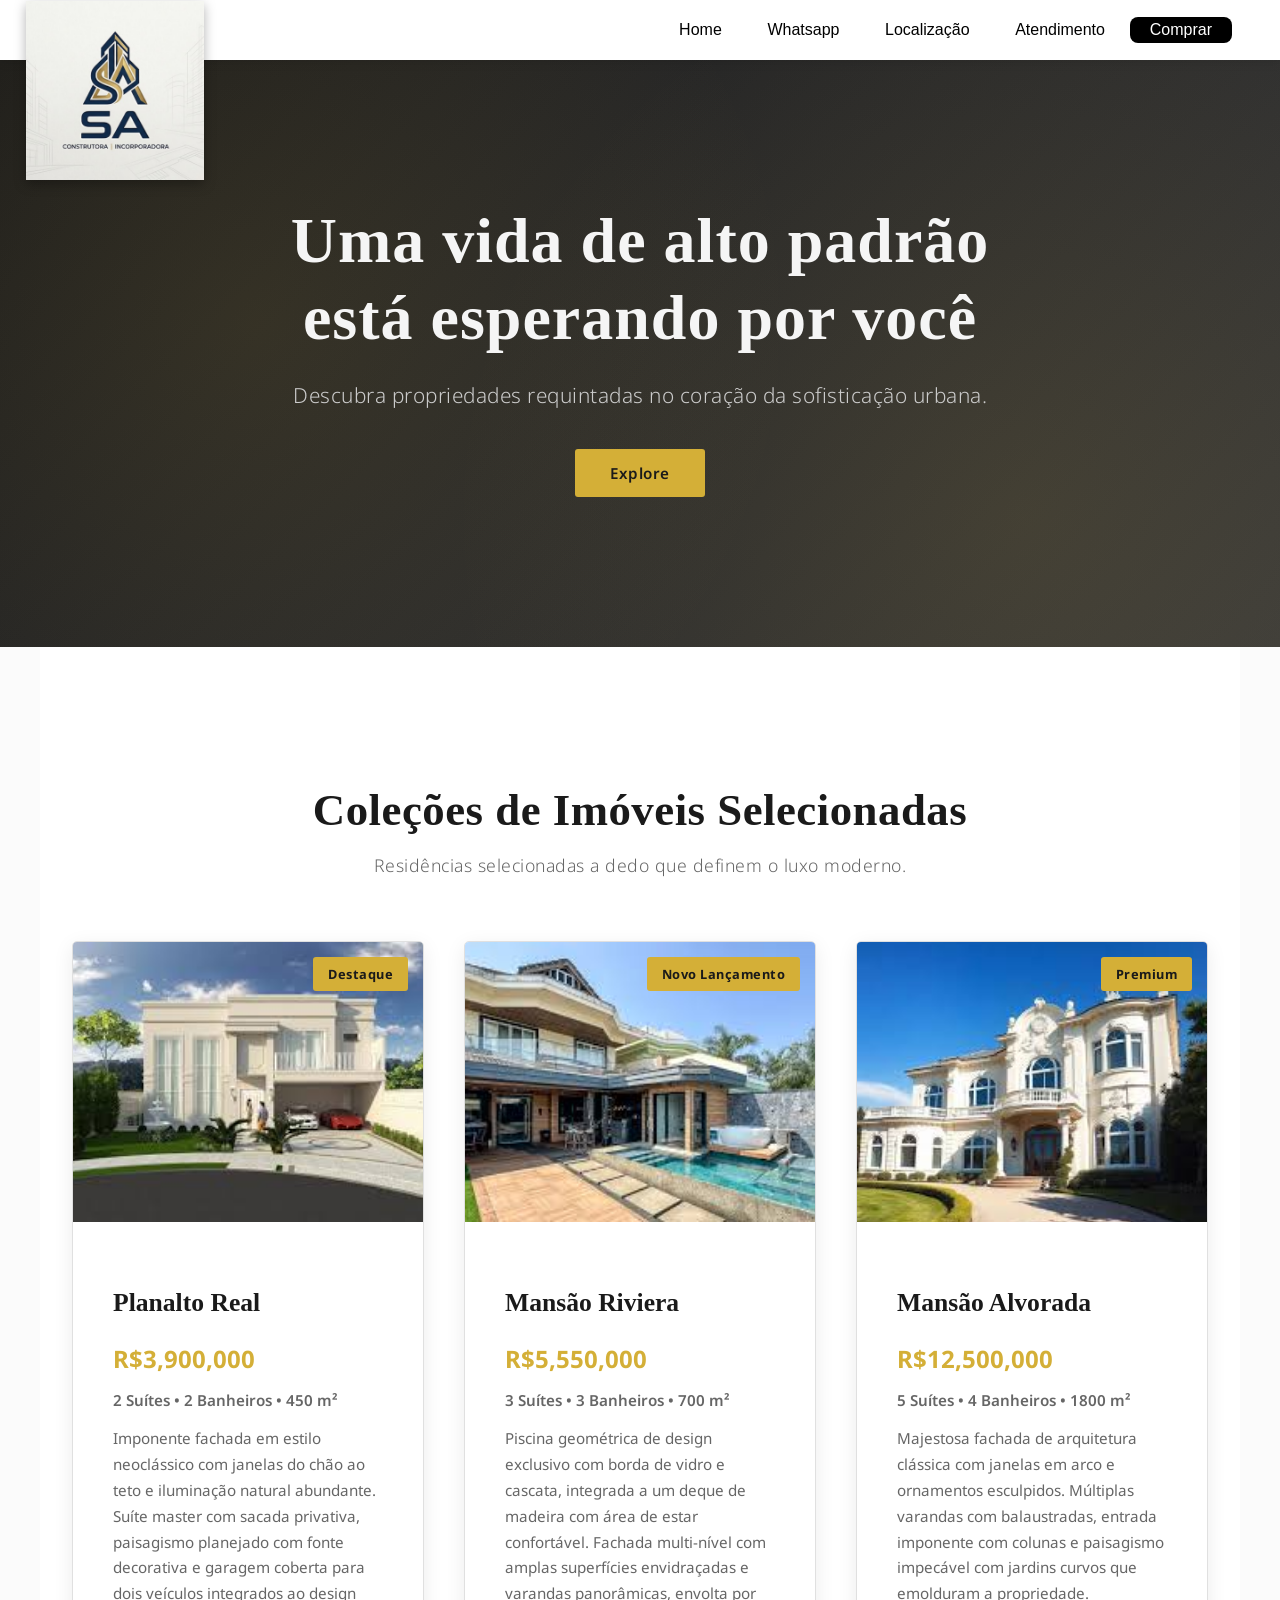
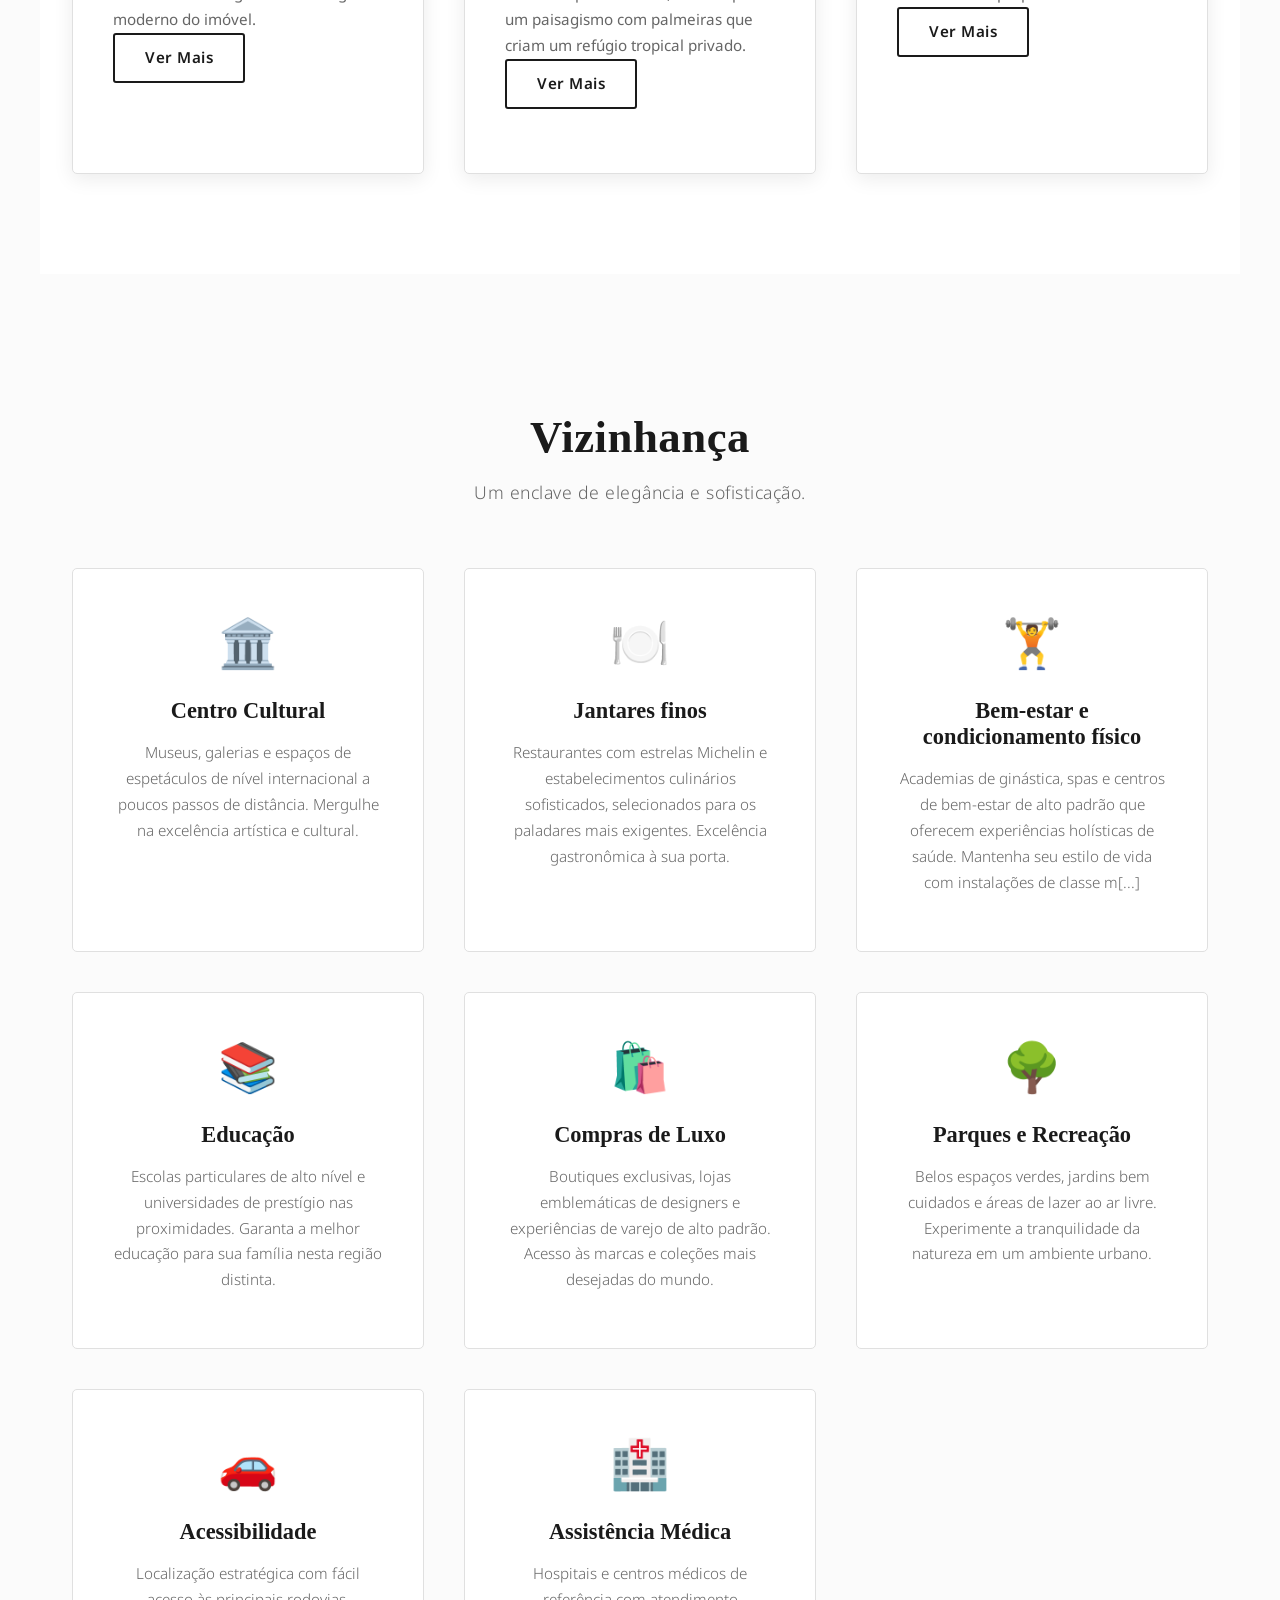
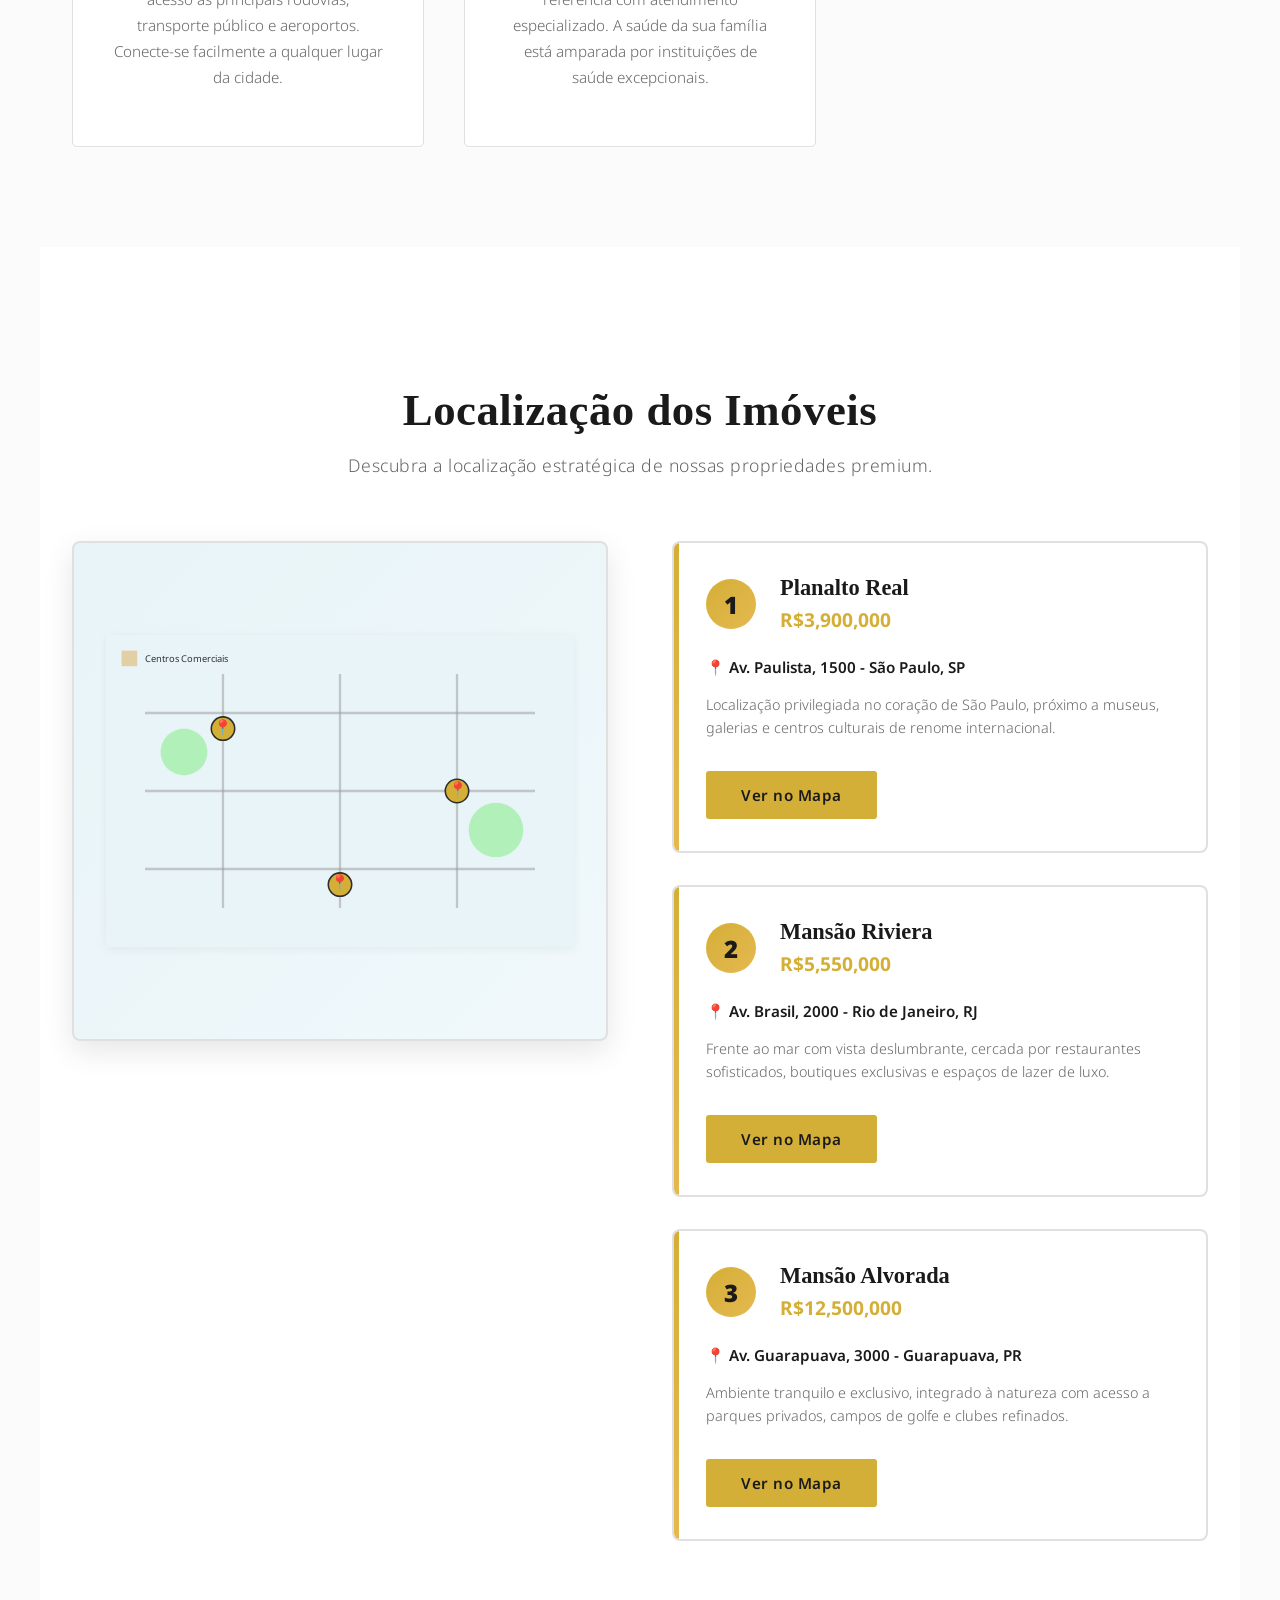
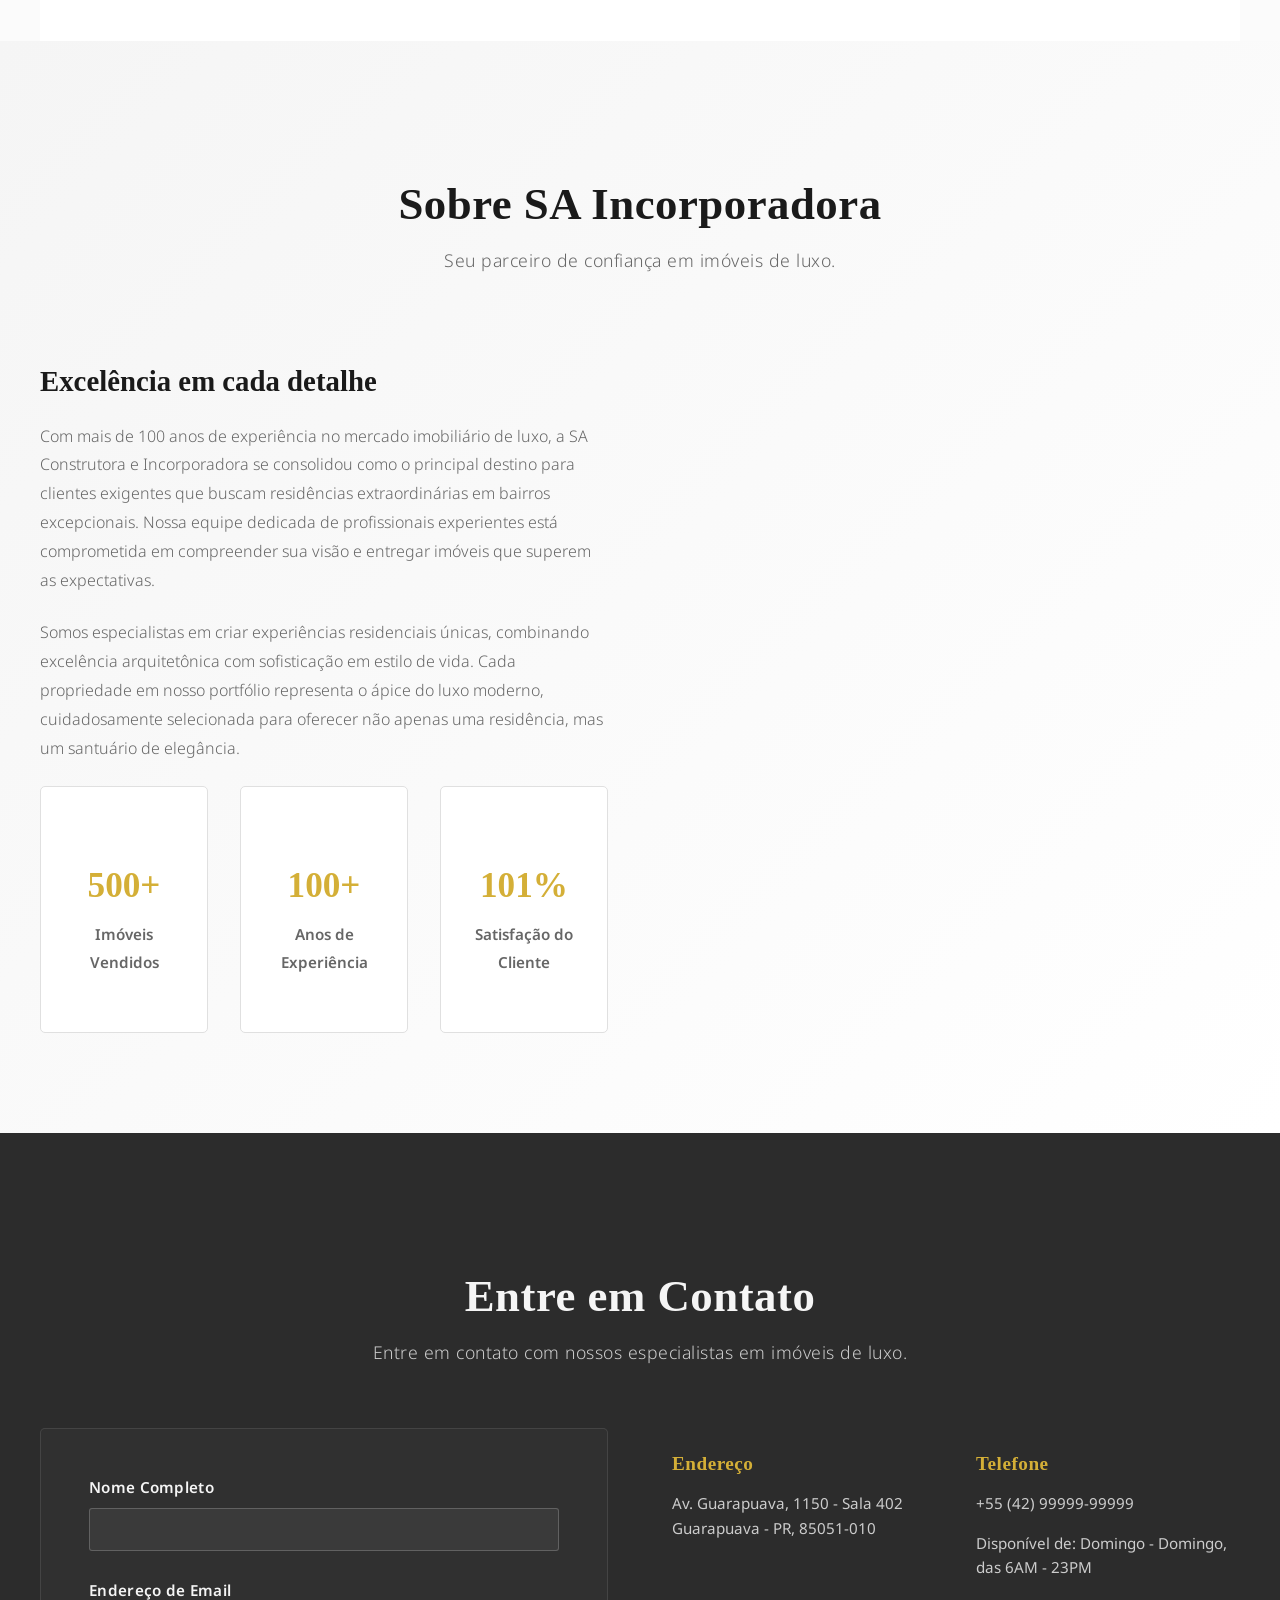
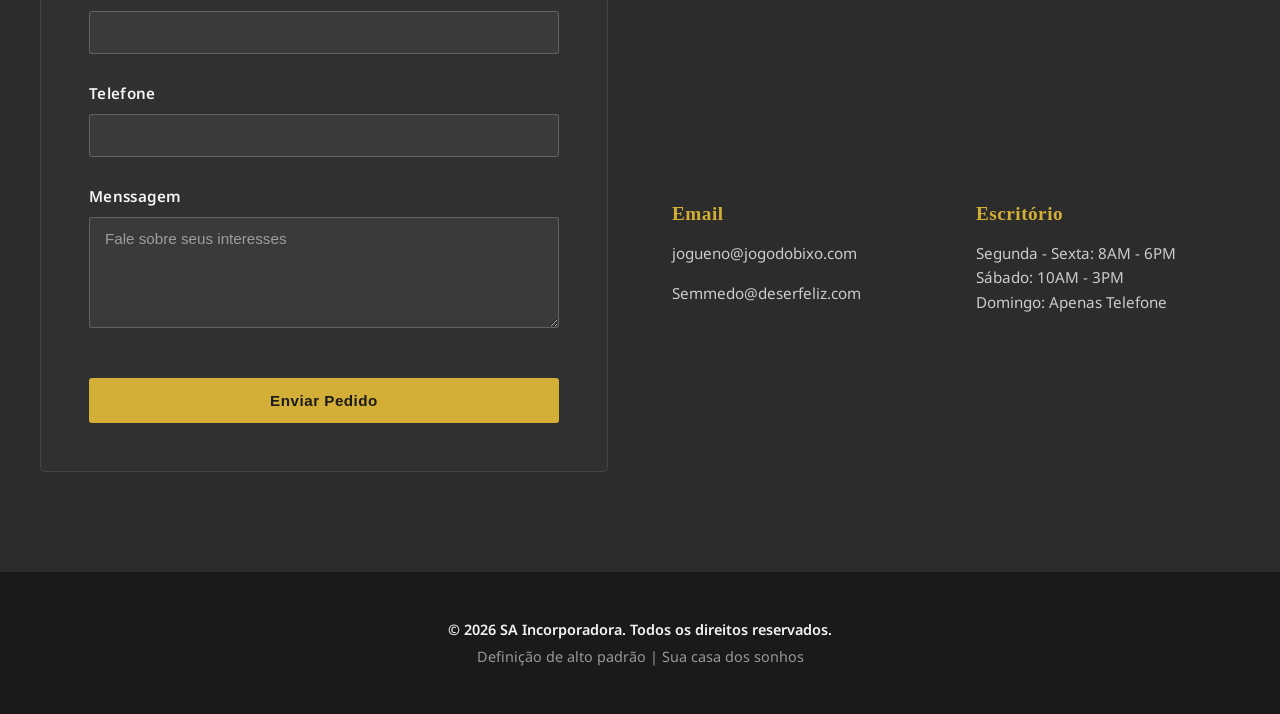
==== index.html @ b7f46f05 "a" ====
<!DOCTYPE html>
<html lang="pt-br">
<head>
    <meta charset="UTF-8">
    <meta http-equiv="X-UA-Compatible" content="IE=edge">
    <meta name="viewport" content="width=device-width, initial-scale=1.0">
    <link rel="stylesheet" href="style.css">

    <title>Projeto Dennis</title>
</head>
<link rel="shortcut icon" href="logo.png">
<body>

    <nav class="nav"> 

        <div class="btn-nav"> 
            <a href="index.html"><button>Home</button></a>
            <a href="https://www.youtube.com/watch?v=dQw4w9WgXcQ"><button>Whatsapp</button></a>
            <a href="#localizacao"><button>Localização</button></a>
            <a href="#contact"><button>Atendimento</button></a>
            <a href="#contact"> <button id="btn-add">Comprar</button></a>
        </div>

        <div id="logo">
            <a href="index.html"> <img src="logo.png" height="300%"></a>
        </div>
    </nav> 
    <section class="part1">
        <div class="content-part1">
            <h1 class="title-part1">Uma vida de alto padrão está esperando por você</h1>
            <p class="subtitle-part1">Descubra propriedades requintadas no coração da sofisticação urbana.</p>
            <a href="#destaque-page" class="btn btn-primary">Explore </a>
        </div>
    </section>
      <!-- Featured Properties Section -->
    <section id="destaque1" class="destaque1">
        <div class="section-header">
            <h2>Coleções de Imóveis Selecionadas</h2>
            <p>Residências selecionadas a dedo que definem o luxo moderno.</p>
        </div>

        <div class="imoveis">
            <!-- casa 1 -->
            <div class="card-img">
                <div class="imovel-image">
                    <img src="sobrado.jpg" alt="Planalto Real" style="width: 100%; height: 100%; object-fit: cover;">
                    <span class="imovel-badge">Destaque</span>
                </div>
                <div class="imovel-details">
                    <h3>Planalto Real</h3>
                    <p class="imovel-price">R$3,900,000</p>
                    <p class="imovel-description">2 Suítes • 2 Banheiros • 450 m²</p>
                    <p class="imovel-info">Imponente fachada em estilo neoclássico com janelas do chão ao teto e iluminação natural abundante. Suíte master com sacada privativa, paisagismo planejado com fonte decorativa e garagem coberta para dois veículos integrados ao design moderno do imóvel.
                    <a href="#" class="btn btn-outline">Ver Mais</a>
                </div>
            </div>

            <!-- casa 2 -->
            <div class="card-img">
                <div class="imovel-img">
                    <img src="casa.jpg" alt="The Granite Residence" style="width: 100%; height: 100%; object-fit: cover;">
                    <span class="imovel-badge">Novo Lançamento</span>
                </div>
                <div class="imovel-details">
                    <h3>Mansão Riviera</h3>
                    <p class="imovel-price">R$5,550,000</p>
                    <p class="imovel-description">3 Suítes • 3 Banheiros • 700 m²</p>
                    <p class="imovel-info">Piscina geométrica de design exclusivo com borda de vidro e cascata, integrada a um deque de madeira com área de estar confortável. Fachada multi-nível com amplas superfícies envidraçadas e varandas panorâmicas, envolta por um paisagismo com palmeiras que criam um refúgio tropical privado.
                    <a href="#" class="btn btn-outline">Ver Mais</a>
                </div>
            </div>

            <!-- casa 3 -->
            <div class="card-img">
                <div class="imovel-img">
                    <img src="classica.jpg" alt="Park Avenue Manor" style="width: 100%; height: 100%; object-fit: cover;">
                    <span class="imovel-badge">Premium</span>
                </div>
                <div class="imovel-details">
                    <h3>Mansão Alvorada</h3>
                    <p class="imovel-price">R$12,500,000</p>
                    <p class="imovel-description">5 Suítes • 4 Banheiros • 1800 m²</p>
                    <p class="imovel-info">Majestosa fachada de arquitetura clássica com janelas em arco e ornamentos esculpidos. Múltiplas varandas com balaustradas, entrada imponente com colunas e paisagismo impecável com jardins curvos que emolduram a propriedade.
                    <a href="#" class="btn btn-outline">Ver Mais</a>
                </div>
            </div>
        </div>
    </section>

    <!-- bairro -->
    <section id="neighborhood" class="neighborhood">
        <div class="section-header">
            <h2>Vizinhança</h2>
            <p>Um enclave de elegância e sofisticação.</p>
        </div>

        <div class="destaque-grid">
            <!-- destaque 1 -->
            <div class="destaque-card">
                <div class="destaque-icon">🏛️</div>
                <h3>Centro Cultural</h3>
                <p>Museus, galerias e espaços de espetáculos de nível internacional a poucos passos de distância. Mergulhe na excelência artística e cultural.</p>
            </div>

            <!-- destaque 2 -->
            <div class="destaque-card">
                <div class="destaque-icon">🍽️</div>
                <h3>Jantares finos</h3>
                <p>Restaurantes com estrelas Michelin e estabelecimentos culinários sofisticados, selecionados para os paladares mais exigentes. Excelência gastronômica à sua porta.</p>
            </div>

            <!-- destaque 3 -->
            <div class="destaque-card">
                <div class="destaque-icon">🏋️</div>
                <h3>Bem-estar e condicionamento físico</h3>
                <p>Academias de ginástica, spas e centros de bem-estar de alto padrão que oferecem experiências holísticas de saúde. Mantenha seu estilo de vida com instalações de classe m[...]
            </div>

            <!-- destaque 4 -->
            <div class="destaque-card">
                <div class="destaque-icon">📚</div>
                <h3>Educação</h3>
                <p>Escolas particulares de alto nível e universidades de prestígio nas proximidades. Garanta a melhor educação para sua família nesta região distinta.</p>
            </div>

            <!-- destaque 5 -->
            <div class="destaque-card">
                <div class="destaque-icon">🛍️</div>
                <h3>Compras de Luxo</h3>
                <p>Boutiques exclusivas, lojas emblemáticas de designers e experiências de varejo de alto padrão. Acesso às marcas e coleções mais desejadas do mundo.</p>
            </div>

            <!-- destaque 6 -->
            <div class="destaque-card">
                <div class="destaque-icon">🌳</div>
                <h3>Parques e Recreação</h3>
                <p>Belos espaços verdes, jardins bem cuidados e áreas de lazer ao ar livre. Experimente a tranquilidade da natureza em um ambiente urbano.</p>
            </div>

            <!-- destaque 7 -->
            <div class="destaque-card">
                <div class="destaque-icon">🚗</div>
                <h3>Acessibilidade</h3>
                <p>Localização estratégica com fácil acesso às principais rodovias, transporte público e aeroportos. Conecte-se facilmente a qualquer lugar da cidade.</p>
            </div>

            <!-- destaque 8 -->
            <div class="destaque-card">
                <div class="destaque-icon">🏥</div>
                <h3>Assistência Médica</h3>
                <p>Hospitais e centros médicos de referência com atendimento especializado. A saúde da sua família está amparada por instituições de saúde excepcionais.</p>
            </div>
        </div>
    </section>

 <section id="localizacao" class="localizacao">
        <div class="section-header">
            <h2>Localização dos Imóveis</h2>
            <p>Descubra a localização estratégica de nossas propriedades premium.</p>
        </div>

        <div class="localizacao-container">
            <div class="localizacao-mapa-info">
                <div class="mapa-representativo">
                    <svg viewBox="0 0 600 400" xmlns="http://www.w3.org/2000/svg" class="mapa-svg">
                        <!-- Fundo do mapa -->
                        <rect width="600" height="400" fill="#e8f4f8"/>
                        
                        <!-- Estradas principais -->
                        <line x1="50" y1="100" x2="550" y2="100" stroke="#999" stroke-width="3" opacity="0.5"/>
                        <line x1="50" y1="200" x2="550" y2="200" stroke="#999" stroke-width="3" opacity="0.5"/>
                        <line x1="50" y1="300" x2="550" y2="300" stroke="#999" stroke-width="3" opacity="0.5"/>
                        
                        <line x1="150" y1="50" x2="150" y2="350" stroke="#999" stroke-width="3" opacity="0.5"/>
                        <line x1="300" y1="50" x2="300" y2="350" stroke="#999" stroke-width="3" opacity="0.5"/>
                        <line x1="450" y1="50" x2="450" y2="350" stroke="#999" stroke-width="3" opacity="0.5"/>

                        <!-- Parques (áreas verdes) -->
                        <circle cx="100" cy="150" r="30" fill="#90EE90" opacity="0.6"/>
                        <circle cx="500" cy="250" r="35" fill="#90EE90" opacity="0.6"/>

                        <!-- Marcadores dos imóveis -->
                        <!-- Planalto Real -->
                        <circle cx="150" cy="120" r="15" fill="#d4af37" stroke="#2c2c2c" stroke-width="2"/>
                        <text x="150" y="125" text-anchor="middle" font-size="20" font-weight="bold">📍</text>
                        
                        <!-- Mansão Riviera -->
                        <circle cx="450" cy="200" r="15" fill="#d4af37" stroke="#2c2c2c" stroke-width="2"/>
                        <text x="450" y="205" text-anchor="middle" font-size="20" font-weight="bold">📍</text>
                        
                        <!-- Mansão Alvorada -->
                        <circle cx="300" cy="320" r="15" fill="#d4af37" stroke="#2c2c2c" stroke-width="2"/>
                        <text x="300" y="325" text-anchor="middle" font-size="20" font-weight="bold">📍</text>

                        <!-- Legenda de áreas comerciais -->
                        <rect x="20" y="20" width="20" height="20" fill="#e0c080" opacity="0.7"/>
                        <text x="50" y="35" font-size="12" fill="#333">Centros Comerciais</text>
                    </svg>
                </div>

                <div class="localizacao-lista">
                    <div class="imovel-localizacao">
                        <div class="imovel-loc-header">
                            <div class="imovel-loc-numero">1</div>
                            <div class="imovel-loc-dados">
                                <h4>Planalto Real</h4>
                                <p class="preco-loc">R$3,900,000</p>
                            </div>
                        </div>
                        <p class="endereco-loc">📍 Av. Paulista, 1500 - São Paulo, SP</p>
                        <p class="desc-loc">Localização privilegiada no coração de São Paulo, próximo a museus, galerias e centros culturais de renome internacional.</p>
                        <a href="#" class="btn btn-small">Ver no Mapa</a>
                    </div>

                    <div class="imovel-localizacao">
                        <div class="imovel-loc-header">
                            <div class="imovel-loc-numero">2</div>
                            <div class="imovel-loc-dados">
                                <h4>Mansão Riviera</h4>
                                <p class="preco-loc">R$5,550,000</p>
                            </div>
                        </div>
                        <p class="endereco-loc">📍 Av. Brasil, 2000 - Rio de Janeiro, RJ</p>
                        <p class="desc-loc">Frente ao mar com vista deslumbrante, cercada por restaurantes sofisticados, boutiques exclusivas e espaços de lazer de luxo.</p>
                        <a href="#" class="btn btn-small">Ver no Mapa</a>
                    </div>

                    <div class="imovel-localizacao">
                        <div class="imovel-loc-header">
                            <div class="imovel-loc-numero">3</div>
                            <div class="imovel-loc-dados">
                                <h4>Mansão Alvorada</h4>
                                <p class="preco-loc">R$12,500,000</p>
                            </div>
                        </div>
                        <p class="endereco-loc">📍 Av. Guarapuava, 3000 - Guarapuava, PR</p>
                        <p class="desc-loc">Ambiente tranquilo e exclusivo, integrado à natureza com acesso a parques privados, campos de golfe e clubes refinados.</p>
                        <a href="#" class="btn btn-small">Ver no Mapa</a>
                    </div>
                </div>
            </div>
        </div>
    </section>


    <!-- informacoes -->
    <section class="company-info">
        <div class="section-header">
            <h2>Sobre SA Incorporadora</h2>
            <p>Seu parceiro de confiança em imóveis de luxo.</p>
        </div>

        <div class="company-content">
            <div class="company-description">
                <h3>Excelência em cada detalhe</h3>
                <p>Com mais de 100 anos de experiência no mercado imobiliário de luxo, a SA Construtora e Incorporadora se consolidou como o principal destino para clientes exigentes que buscam residências extraordinárias em bairros excepcionais.
                     Nossa equipe dedicada de profissionais experientes está comprometida em compreender sua visão e entregar imóveis que superem as expectativas.
                <p>Somos especialistas em criar experiências residenciais únicas, combinando excelência arquitetônica com sofisticação em estilo de vida. 
                    Cada propriedade em nosso portfólio representa o ápice do luxo moderno, cuidadosamente selecionada para oferecer não apenas uma residência, mas um santuário de elegância.

            <div class="company-stats">
                <div class="stat">
                    <h4>500+</h4>
                    <p>Imóveis Vendidos</p>
                </div>
                <div class="stat">
                    <h4>100+</h4>
                    <p>Anos de Experiência</p>
                </div>
                <div class="stat">
                    <h4>101%</h4>
                    <p>Satisfação do Cliente</p>
                </div>
            </div>
        </div>
    </section>

    <!-- Contato -->
    <section id="contact" class="contact">
        <div class="section-header">
            <h2>Entre em Contato</h2>
            <p>Entre em contato com nossos especialistas em imóveis de luxo.</p>
        </div>

        <div class="contact-container">
            <div class="contact-form">
                <form>
                    <div class="form-group">
                        <label for="name">Nome Completo</label>
                        <input type="text" id="name" name="name" required>
                    </div>

                    <div class="form-group">
                        <label for="email">Endereço de Email</label>
                        <input type="email" id="email" name="email" required>
                    </div>

                    <div class="form-group">
                        <label for="phone">Telefone</label>
                        <input type="tel" id="phone" name="phone">
                    </div>

                    <div class="form-group">
                        <label for="message">Menssagem</label>
                        <textarea id="message" name="message" rows="5" placeholder="Fale sobre seus interesses"></textarea>
                    </div>

                    <button type="submit" class="btn btn-primary">Enviar Pedido</button>
                </form>
            </div>

            <div class="contact-info">
                <div class="info">
                    <h4>Endereço</h4>
                    <p>Av. Guarapuava, 1150 - Sala 402<br>Guarapuava - PR, 85051-010</p>
                </div>

                <div class="info">
                    <h4>Telefone</h4>
                    <p>+55 (42) 99999-99999
                    </p>
                    <p>Disponível de: Domingo - Domingo, das 6AM - 23PM</p>
                </div>

                <div class="info">
                    <h4>Email</h4>
                    <p>jogueno@jogodobixo.com</p>
                    <p>Semmedo@deserfeliz.com</p>
                </div>

                <div class="info">
                    <h4>Escritório</h4>
                    <p>Segunda - Sexta: 8AM - 6PM<br>Sábado: 10AM - 3PM<br>Domingo: Apenas Telefone</p>
                </div>
            </div>
        </div>
    </section>

    
    <footer class="footer">
        <div class="footer-content">
            <p>&copy; 2026 SA Incorporadora. Todos os direitos reservados.</p>
            <p>Definição de alto padrão | Sua casa dos sonhos</p>
        </div>
    </footer>
</body>
</html>
---- style.css ----
@import url('https://fonts.googleapis.com/css2?family=Noto+Sans:ital,wght@0,100;0,200;0,300;0,400;0,500;0,600;0,700;0,800;0,900;1,100;1,200;1,300;1,400;1,500;1,600;1,700;1,800;1,900&family=Poppins:ital,wght@0,100;0,200;0,300;0,400;0,500;0,700;0,800;0,900;1,100;1,200;1,300;1,400;1,500;1,600;1,700;1,800;1,900&display=swap');

body {
    margin: 0;
    font-family: 'Noto Sans', sans-serif;
    background: #fbfbfb;
    height: 400vh;
    width: 100vw;
}

body * {
    box-sizing: border-box;
}

.nav{
    display: flex;
    flex-direction: row;
    width: 100vw;
    justify-content: flex-end;
    background: #ffffff;
    position: fixed;
    top: 0;
    left: 0;
    z-index: 100;
    box-shadow: 0 2px 10px rgba(0, 0, 0, 0.1);
}
    
.btn-nav{
    margin-right: 3rem;
}
.btn-nav > a button {
    background-color: transparent;
    color: rgb(0, 0, 0);
    font-size: 16px;
    font-weight: 500;
    padding: 1.3rem;
    border: none;
 }
.btn-nav > a button:hover {
    cursor: pointer;
    color: #000000;
    -webkit-transform: scale(1.05);
    transform: scale(1.05); 
    transition-duration:600ms;}
    #btn-add {
    background:#000000;
    color: white;
    border-radius: 8px;
    padding: 4px 20px;
}

#btn-premium{
 color: #000000;
}

#logo > a img{
    display: flex;
    position: absolute;
    z-index: 3;
    left: 2%;
    top: 2%;
    filter: drop-shadow(0px 4px 6px rgba(0, 0, 0, 0.3));
    }
#logo > a img:hover{
    cursor: pointer;
}
:root {
    --primary-color: #2c2c2c;
    --secondary-color: #d4af37;
    --accent-color: #f5f5f5;
    --text-dark: #1a1a1a;
    --text-light: #666666;
    --border-color: #e0e0e0;
    --transition: all 0.3s ease;
}


.part1 {
    background: linear-gradient(135deg, #1a1a1a 0%, #3a3a3a 100%);
    color: var(--accent-color);
    padding: 150px 2rem;
    text-align: center;
    min-height: 600px;
    display: flex;
    align-items: center;
    justify-content: center;
    position: relative;
    overflow: hidden;
}

.part1::before {
    content: '';
    position: absolute;
    top: 0;
    left: 0;
    right: 0;
    bottom: 0;
    background: radial-gradient(circle at 20% 50%, rgba(212, 175, 55, 0.1) 0%, transparent 50%),
                radial-gradient(circle at 80% 80%, rgba(212, 175, 55, 0.1) 0%, transparent 50%);
    pointer-events: none;
}

.content-part1 {
    position: relative;
    z-index: 1;
    max-width: 800px;
}

.title-part1 {
    font-family: 'Playfair Display', serif;
    font-size: 4rem;
    font-weight: 900;
    margin-bottom: 1.5rem;
    letter-spacing: 1px;
    line-height: 1.2;
}

.subtitle-part1 {
    font-size: 1.3rem;
    font-weight: 300;
    margin-bottom: 2.5rem;
    color: #cccccc;
    letter-spacing: 0.5px;
}

/* Buttons */
.btn {
    padding: 14px 35px;
    border: none;
    border-radius: 3px;
    font-size: 0.95rem;
    font-weight: 600;
    cursor: pointer;
    transition: var(--transition);
    text-decoration: none;
    display: inline-block;
    letter-spacing: 0.5px;
}

.btn-primary {
    background-color: var(--secondary-color);
    color: var(--text-dark);
}

.btn-primary:hover {
    background-color: #e5b850;
    transform: translateY(-2px);
    box-shadow: 0 10px 25px rgba(212, 175, 55, 0.3);
}

.btn-outline {
    background-color: transparent;
    color: var(--text-dark);
    border: 2px solid var(--text-dark);
    padding: 10px 30px;
}

.btn-outline:hover {
    background-color: var(--text-dark);
    color: var(--accent-color);
}
.section-header {
    text-align: center;
    margin-bottom: 4rem;
}

.section-header h2 {
    font-family: 'Playfair Display', serif;
    font-size: 2.8rem;
    font-weight: 900;
    color: var(--text-dark);
    margin-bottom: 1rem;
    letter-spacing: 0.5px;
}

.section-header p {
    font-size: 1.1rem;
    color: var(--text-light);
    font-weight: 300;
    letter-spacing: 0.5px;
    }
/* Featured Properties Section */
.destaque1 {
    padding: 100px 2rem;
    max-width: 1200px;
    margin: 0 auto;
    background-color: #ffffff;
}

.imoveis {
    display: grid;
    grid-template-columns: repeat(auto-fit, minmax(350px, 1fr));
    gap: 2.5rem;
}

.card-img {
    background-color: white;
    border-radius: 5px;
    overflow: hidden;
    box-shadow: 0 5px 20px rgba(0, 0, 0, 0.08);
    transition: var(--transition);
    border: 1px solid var(--border-color);
}

.card-img:hover,
.card-img:hover {
    transform: translateY(-10px);
    box-shadow: 0 20px 40px rgba(0, 0, 0, 0.15);
}

.imovel-image,
.imovel-img {
    height: 280px;
    position: relative;
    overflow: hidden;
}

.imovel-badge {
    position: absolute;
    top: 15px;
    right: 15px;
    background-color: var(--secondary-color);
    color: var(--text-dark);
    padding: 8px 15px;
    border-radius: 3px;
    font-size: 0.8rem;
    font-weight: 700;
    letter-spacing: 0.5px;
}

.imovel-details {
    padding: 2.5rem;
}

.imovel-details h3 {
    font-family: 'Playfair Display', serif;
    font-size: 1.6rem;
    margin-bottom: 0.5rem;
    color: var(--text-dark);
}

.imovel-price {
    font-size: 1.5rem;
    color: var(--secondary-color);
    font-weight: 700;
    margin-bottom: 0.5rem;
}

.imovel-description {
    color: var(--text-light);
    font-size: 0.95rem;
    margin-bottom: 1rem;
    font-weight: 600;
}

.imovel-info {
    color: var(--text-light);
    font-size: 0.95rem;
    margin-bottom: 1.5rem;
    line-height: 1.7;
}

/* Neighborhood Section */
.neighborhood {
    padding: 100px 2rem;
    max-width: 1200px;
    margin: 0 auto;
}

.destaque-grid {
    display: grid;
    grid-template-columns: repeat(auto-fit, minmax(280px, 1fr));
    gap: 2.5rem;
}

.destaque-card {
    text-align: center;
    padding: 2.5rem;
    background-color: #ffffff;
    border-radius: 5px;
    transition: var(--transition);
    border: 1px solid var(--border-color);
}

.destaque-card:hover {
    background-color: white;
    box-shadow: 0 10px 30px rgba(0, 0, 0, 0.08);
    transform: translateY(-5px);
}

.destaque-icon {
    font-size: 3rem;
    margin-bottom: 1.5rem;
}

.destaque-card h3 {
    font-family: 'Playfair Display', serif;
    font-size: 1.4rem;
    margin-bottom: 1rem;
    color: var(--text-dark);
}

.destaque-card p {
    color: var(--text-light);
    font-size: 0.95rem;
    line-height: 1.7;
    font-weight: 300;
}

/* loc */
.localizacao {
    padding: 100px 2rem;
    max-width: 1200px;
    margin: 0 auto;
    background-color: #ffffff;
}

.localizacao-container {
    display: grid;
    grid-template-columns: 1fr;
}

.localizacao-mapa-info {
    display: grid;
    grid-template-columns: 1fr 1fr;
    gap: 4rem;
    align-items: start;
}

.mapa-representativo {
    background: linear-gradient(135deg, #e8f4f8 0%, #f0f8fb 100%);
    border-radius: 8px;
    overflow: hidden;
    box-shadow: 0 10px 30px rgba(0, 0, 0, 0.1);
    padding: 2rem;
    min-height: 500px;
    display: flex;
    align-items: center;
    justify-content: center;
    border: 2px solid var(--border-color);
}

.mapa-svg {
    width: 100%;
    height: 100%;
    max-height: 450px;
    filter: drop-shadow(0 2px 4px rgba(0, 0, 0, 0.05));
}

.localizacao-lista {
    display: flex;
    flex-direction: column;
    gap: 2rem;
}

.imovel-localizacao {
    background-color: #ffffff;
    border: 2px solid var(--border-color);
    border-radius: 8px;
    padding: 2rem;
    transition: var(--transition);
    position: relative;
    overflow: hidden;
}

.imovel-localizacao::before {
    content: '';
    position: absolute;
    left: 0;
    top: 0;
    bottom: 0;
    width: 5px;
    background: linear-gradient(180deg, var(--secondary-color) 0%, #e5b850 100%);
}

.imovel-localizacao:hover {
    box-shadow: 0 10px 30px rgba(0, 0, 0, 0.1);
    transform: translateX(5px);
}

.imovel-loc-header {
    display: flex;
    align-items: center;
    gap: 1.5rem;
    margin-bottom: 1.5rem;
}

.imovel-loc-numero {
    width: 50px;
    height: 50px;
    background: linear-gradient(135deg, var(--secondary-color) 0%, #e5b850 100%);
    border-radius: 50%;
    display: flex;
    align-items: center;
    justify-content: center;
    font-weight: 900;
    font-size: 1.5rem;
    color: var(--text-dark);
    flex-shrink: 0;
}

.imovel-loc-dados h4 {
    font-family: 'Playfair Display', serif;
    font-size: 1.4rem;
    margin: 0 0 0.3rem 0;
    color: var(--text-dark);
}

.preco-loc {
    font-size: 1.2rem;
    color: var(--secondary-color);
    font-weight: 700;
    margin: 0;
}

.endereco-loc {
    color: var(--text-dark);
    font-weight: 600;
    margin: 0.8rem 0;
    font-size: 0.95rem;
}

.desc-loc {
    color: var(--text-light);
    font-size: 0.9rem;
    line-height: 1.6;
    margin: 1rem 0;
    font-weight: 300;
}

.imovel-localizacao .btn-small {
    background-color: var(--secondary-color);
    color: var(--text-dark);
    margin-top: 1rem;
}

.imovel-localizacao .btn-small:hover {
    background-color: #e5b850;
    box-shadow: 0 5px 15px rgba(212, 175, 55, 0.3);
}


/* Company Info Section */
.company-info {
    padding: 100px 2rem;
    background: linear-gradient(135deg, #f5f5f5 0%, #ffffff 100%);
}

.company-content {
    max-width: 1200px;
    margin: 0 auto;
    display: grid;
    grid-template-columns: 1fr 1fr;
    gap: 4rem;
    align-items: center;
}

.company-description h3 {
    font-family: 'Playfair Display', serif;
    font-size: 1.8rem;
    margin-bottom: 1.5rem;
    color: var(--text-dark);
}

.company-description p {
    color: var(--text-light);
    margin-bottom: 1.5rem;
    line-height: 1.8;
    font-weight: 300;
}

.company-stats {
    display: grid;
    grid-template-columns: repeat(3, 1fr);
    gap: 2rem;
    justify-content: right;
}

.stat {
    text-align: center;
    padding: 2rem;
    background-color: white;
    border-radius: 5px;
    border: 1px solid var(--border-color);
}

.stat h4 {
    font-family: 'Playfair Display', serif;
    font-size: 2.2rem;
    color: var(--secondary-color);
    margin-bottom: 0.5rem;
}

.stat p {
    color: var(--text-light);
    font-size: 0.95rem;
    font-weight: 600;
}

/* Contact Section */
.contact {
    padding: 100px 2rem;
    background-color: var(--primary-color);
    color: var(--accent-color);
}

.contact .section-header {
    margin-bottom: 4rem;
}

.contact .section-header h2 {
    color: var(--accent-color);
}

.contact .section-header p {
    color: #cccccc;
}

.contact-container {
    max-width: 1200px;
    margin: 0 auto;
    display: grid;
    grid-template-columns: 1fr 1fr;
    gap: 4rem;
}

.contact-form {
    background-color: rgba(255, 255, 255, 0.02);
    padding: 3rem;
    border-radius: 5px;
    border: 1px solid rgba(255, 255, 255, 0.1);
}

.form-group {
    margin-bottom: 1.8rem;
}

.form-group label {
    display: block;
    margin-bottom: 0.7rem;
    font-weight: 600;
    font-size: 0.95rem;
    letter-spacing: 0.3px;
}

.form-group input,
.form-group textarea {
    width: 100%;
    padding: 12px 15px;
    border: 1px solid rgba(255, 255, 255, 0.2);
    background-color: rgba(255, 255, 255, 0.05);
    color: var(--accent-color);
    border-radius: 3px;
    font-family: 'Lato', sans-serif;
    font-size: 0.95rem;
    transition: var(--transition);
}

.form-group input:focus,
.form-group textarea:focus {
    outline: none;
    background-color: rgba(255, 255, 255, 0.1);
    border-color: var(--secondary-color);
}

.form-group textarea::placeholder {
    color: rgba(255, 255, 255, 0.5);
}

.contact-form .btn-primary {
    width: 100%;
    margin-top: 1rem;
}

.contact-info {
    display: grid;
    grid-template-columns: 1fr 1fr;
    gap: 2.5rem;
}

    
.info h4 {
    font-family: 'Playfair Display', serif;
    font-size: 1.2rem;
    margin-bottom: 1rem;
    color: var(--secondary-color);
    letter-spacing: 0.5px;
}

.info p {
    color: #cccccc;
    margin-bottom: 0.8rem;
    font-size: 0.95rem;
    line-height: 1.6;
}

/* Footer */
.footer {
    background-color: #1a1a1a;
    color: #999999;
    text-align: center;
    padding: 2.5rem;
    font-size: 0.9rem;
}

.footer-content p {
    margin: 0.5rem 0;
}

.footer-content p:first-child {
    font-weight: 600;
    color: var(--accent-color);
}

/* Responsive Design */
@media (max-width: 768px) {
    .hero-title {
        font-size: 2.5rem;
    }

    .hero-subtitle {
        font-size: 1.1rem;
    }

    .nav-menu {
        gap: 1.5rem;
        font-size: 0.9rem;
    }

    .properties-grid,
    .features-grid {
        grid-template-columns: 1fr;
    }

    .company-content,
    .contact-container {
        grid-template-columns: 1fr;
    }

    .company-stats {
        grid-template-columns: 1fr;
    }

    .contact-info {
        grid-template-columns: 1fr;
    }

        .localizacao-mapa-info {
        grid-template-columns: 1fr;
        gap: 2rem;
    }

    .section-header h2 {
        font-size: 2rem;
    }

    .featured-properties,
    .neighborhood,
    .localizacao,
    .company-info,
    .contact {
        padding: 60px 1.5rem;
    }
}

@media (max-width: 480px) {
    .navbar {
        flex-direction: column;
        gap: 1.5rem;
    }

    .nav-menu {
        flex-direction: column;
        gap: 1rem;
        text-align: center;
    }

    .hero {
        padding: 100px 1rem;
    }

    .hero-title {
        font-size: 1.8rem;
    }

    .section-header h2 {
        font-size: 1.5rem;
    }

    .properties-grid,
    .features-grid {
        gap: 1.5rem;
    }

    .contact-form,
    .contact-info {
        padding: 1.5rem;
    }

       .imovel-loc-header {
        flex-direction: column;
        align-items: flex-start;
    }

    .company-stats {
        grid-template-columns: 1fr;
    }
}
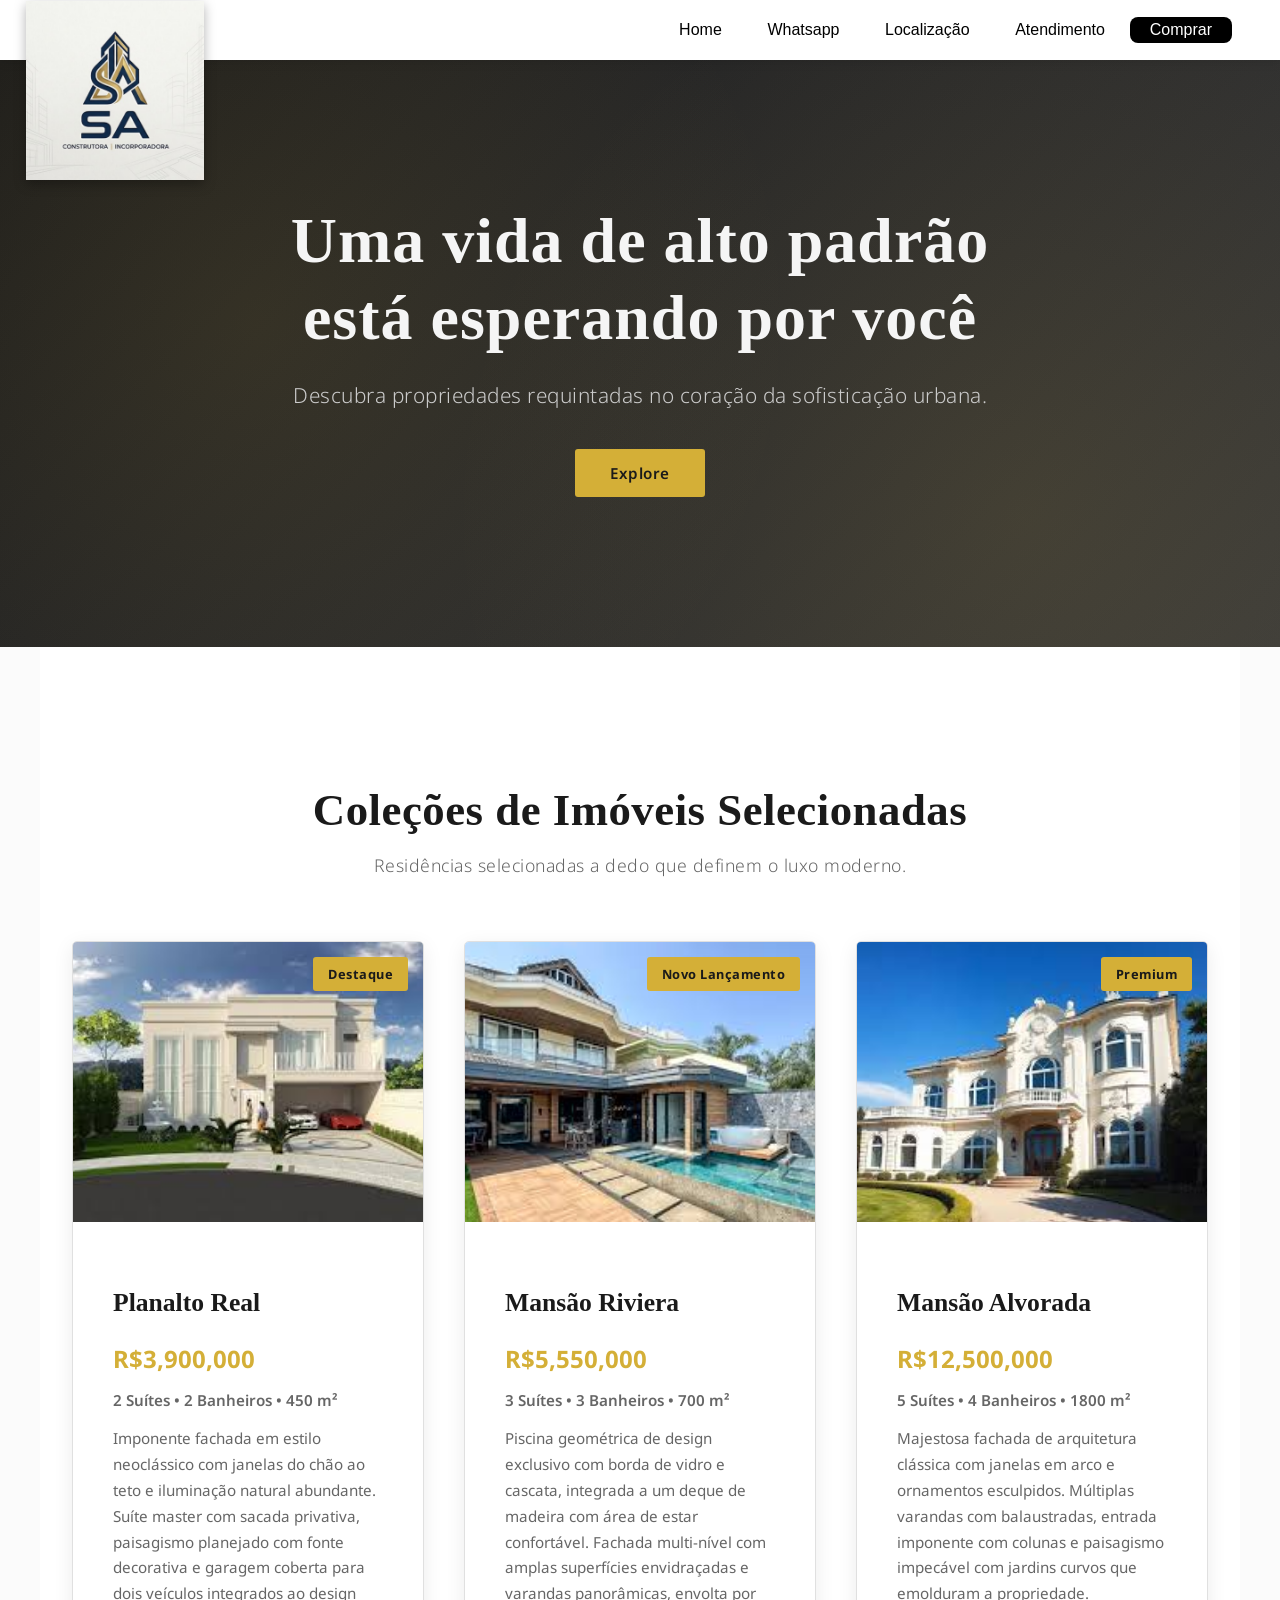
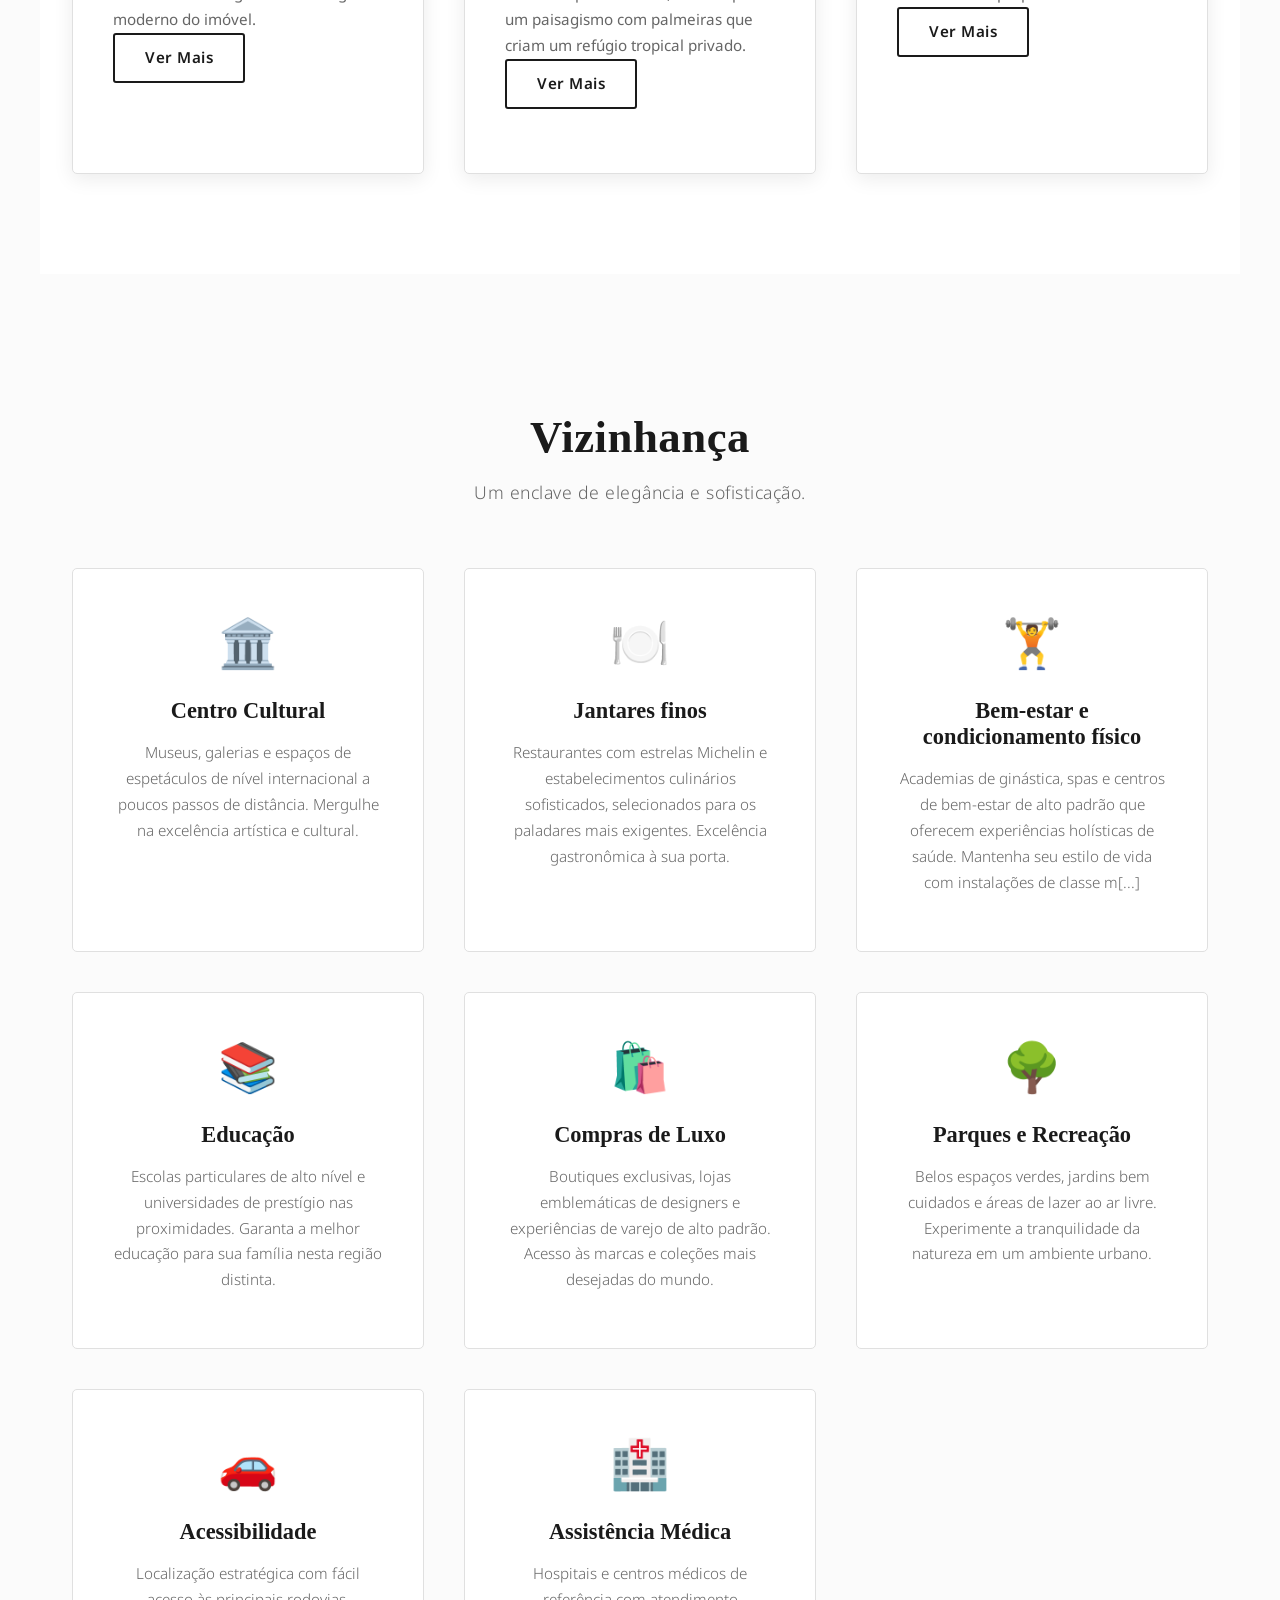
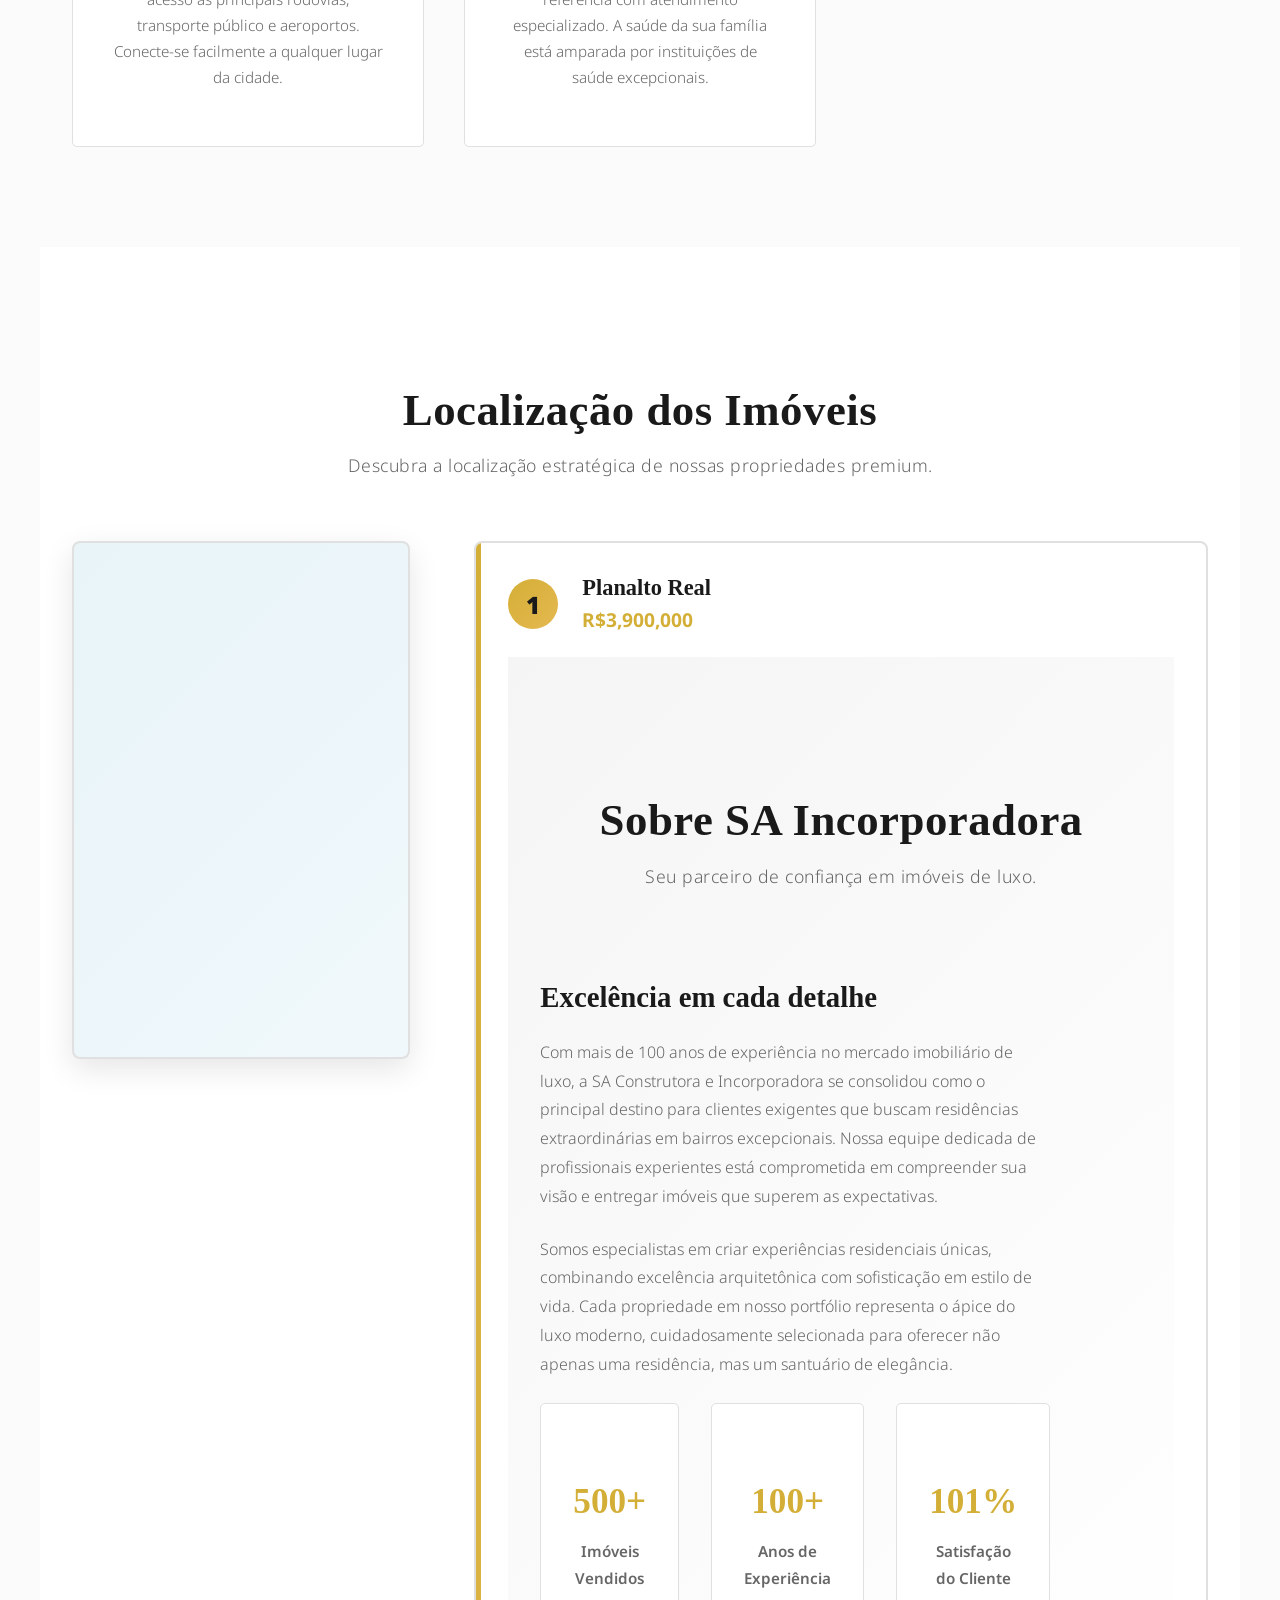
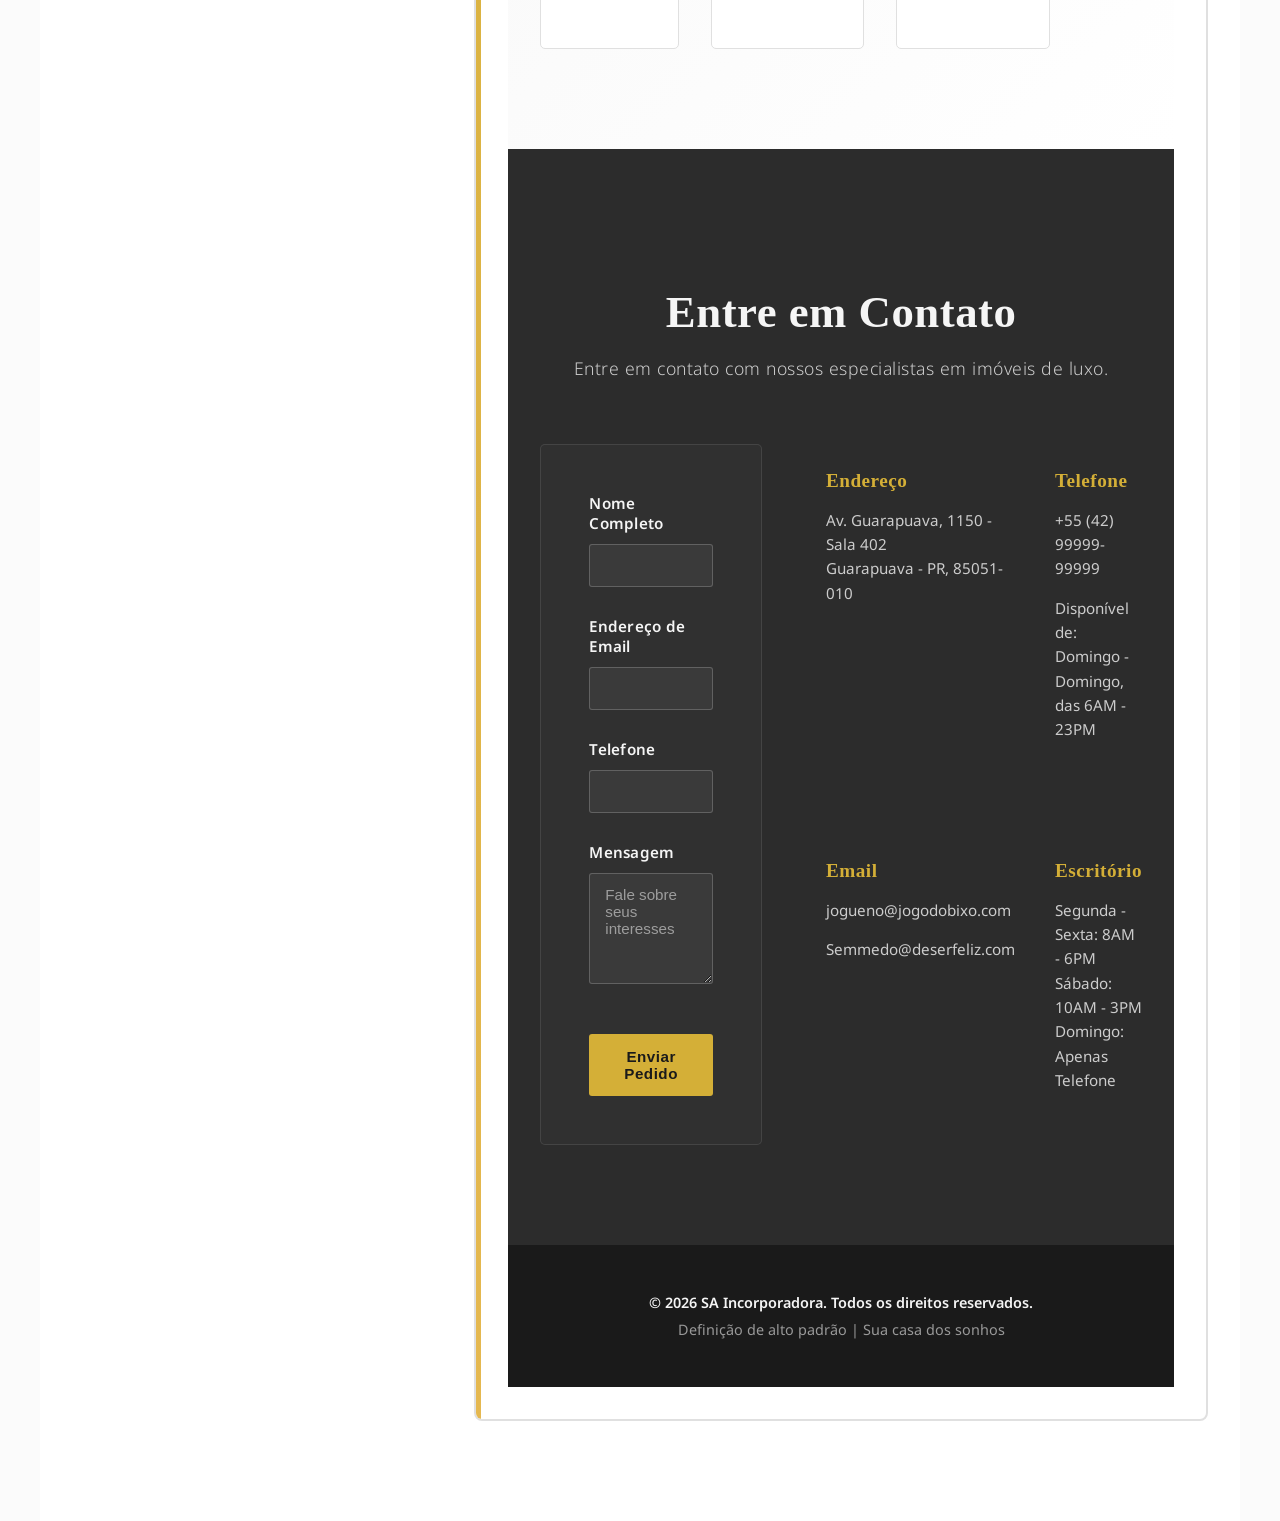
==== commit 6bc59e26: "a" ====
--- a/index.html
+++ b/index.html
@@ -153,7 +153,8 @@
         </div>
     </section>
 
- <section id="localizacao" class="localizacao">
+ 
+    <section id="localizacao" class="localizacao">
         <div class="section-header">
             <h2>Localização dos Imóveis</h2>
             <p>Descubra a localização estratégica de nossas propriedades premium.</p>
@@ -162,40 +163,15 @@
         <div class="localizacao-container">
             <div class="localizacao-mapa-info">
                 <div class="mapa-representativo">
-                    <svg viewBox="0 0 600 400" xmlns="http://www.w3.org/2000/svg" class="mapa-svg">
-                        <!-- Fundo do mapa -->
-                        <rect width="600" height="400" fill="#e8f4f8"/>
-                        
-                        <!-- Estradas principais -->
-                        <line x1="50" y1="100" x2="550" y2="100" stroke="#999" stroke-width="3" opacity="0.5"/>
-                        <line x1="50" y1="200" x2="550" y2="200" stroke="#999" stroke-width="3" opacity="0.5"/>
-                        <line x1="50" y1="300" x2="550" y2="300" stroke="#999" stroke-width="3" opacity="0.5"/>
-                        
-                        <line x1="150" y1="50" x2="150" y2="350" stroke="#999" stroke-width="3" opacity="0.5"/>
-                        <line x1="300" y1="50" x2="300" y2="350" stroke="#999" stroke-width="3" opacity="0.5"/>
-                        <line x1="450" y1="50" x2="450" y2="350" stroke="#999" stroke-width="3" opacity="0.5"/>
-
-                        <!-- Parques (áreas verdes) -->
-                        <circle cx="100" cy="150" r="30" fill="#90EE90" opacity="0.6"/>
-                        <circle cx="500" cy="250" r="35" fill="#90EE90" opacity="0.6"/>
-
-                        <!-- Marcadores dos imóveis -->
-                        <!-- Planalto Real -->
-                        <circle cx="150" cy="120" r="15" fill="#d4af37" stroke="#2c2c2c" stroke-width="2"/>
-                        <text x="150" y="125" text-anchor="middle" font-size="20" font-weight="bold">📍</text>
-                        
-                        <!-- Mansão Riviera -->
-                        <circle cx="450" cy="200" r="15" fill="#d4af37" stroke="#2c2c2c" stroke-width="2"/>
-                        <text x="450" y="205" text-anchor="middle" font-size="20" font-weight="bold">📍</text>
-                        
-                        <!-- Mansão Alvorada -->
-                        <circle cx="300" cy="320" r="15" fill="#d4af37" stroke="#2c2c2c" stroke-width="2"/>
-                        <text x="300" y="325" text-anchor="middle" font-size="20" font-weight="bold">📍</text>
-
-                        <!-- Legenda de áreas comerciais -->
-                        <rect x="20" y="20" width="20" height="20" fill="#e0c080" opacity="0.7"/>
-                        <text x="50" y="35" font-size="12" fill="#333">Centros Comerciais</text>
-                    </svg>
+                    <iframe
+                        src="https://www.google.com/maps/embed?pb=!1m14!1m12!1m3!1d1088.058929818182!2d-51.466981148448234!3d-25.34664708428611!2m3!1f0!2f0!3f0!3m2!1i1024!2i768!4f13.1!5e1!3m2!1spt-BR!2sbr!4v1782431974794!5m2!1spt-BR!2sbr"
+                        width="100%"
+                        height="450"
+                        style="border:0; border-radius: 8px; display: block;"
+                        allowfullscreen=""
+                        loading="lazy"
+                        referrerpolicy="strict-origin-when-cross-origin">
+                    </iframe>
                 </div>
 
                 <div class="localizacao-lista">
@@ -207,40 +183,6 @@
                                 <p class="preco-loc">R$3,900,000</p>
                             </div>
                         </div>
-                        <p class="endereco-loc">📍 Av. Paulista, 1500 - São Paulo, SP</p>
-                        <p class="desc-loc">Localização privilegiada no coração de São Paulo, próximo a museus, galerias e centros culturais de renome internacional.</p>
-                        <a href="#" class="btn btn-small">Ver no Mapa</a>
-                    </div>
-
-                    <div class="imovel-localizacao">
-                        <div class="imovel-loc-header">
-                            <div class="imovel-loc-numero">2</div>
-                            <div class="imovel-loc-dados">
-                                <h4>Mansão Riviera</h4>
-                                <p class="preco-loc">R$5,550,000</p>
-                            </div>
-                        </div>
-                        <p class="endereco-loc">📍 Av. Brasil, 2000 - Rio de Janeiro, RJ</p>
-                        <p class="desc-loc">Frente ao mar com vista deslumbrante, cercada por restaurantes sofisticados, boutiques exclusivas e espaços de lazer de luxo.</p>
-                        <a href="#" class="btn btn-small">Ver no Mapa</a>
-                    </div>
-
-                    <div class="imovel-localizacao">
-                        <div class="imovel-loc-header">
-                            <div class="imovel-loc-numero">3</div>
-                            <div class="imovel-loc-dados">
-                                <h4>Mansão Alvorada</h4>
-                                <p class="preco-loc">R$12,500,000</p>
-                            </div>
-                        </div>
-                        <p class="endereco-loc">📍 Av. Guarapuava, 3000 - Guarapuava, PR</p>
-                        <p class="desc-loc">Ambiente tranquilo e exclusivo, integrado à natureza com acesso a parques privados, campos de golfe e clubes refinados.</p>
-                        <a href="#" class="btn btn-small">Ver no Mapa</a>
-                    </div>
-                </div>
-            </div>
-        </div>
-    </section>
 
 
     <!-- informacoes -->
@@ -301,7 +243,7 @@
                     </div>
 
                     <div class="form-group">
-                        <label for="message">Menssagem</label>
+                        <label for="message">Mensagem</label>
                         <textarea id="message" name="message" rows="5" placeholder="Fale sobre seus interesses"></textarea>
                     </div>
 
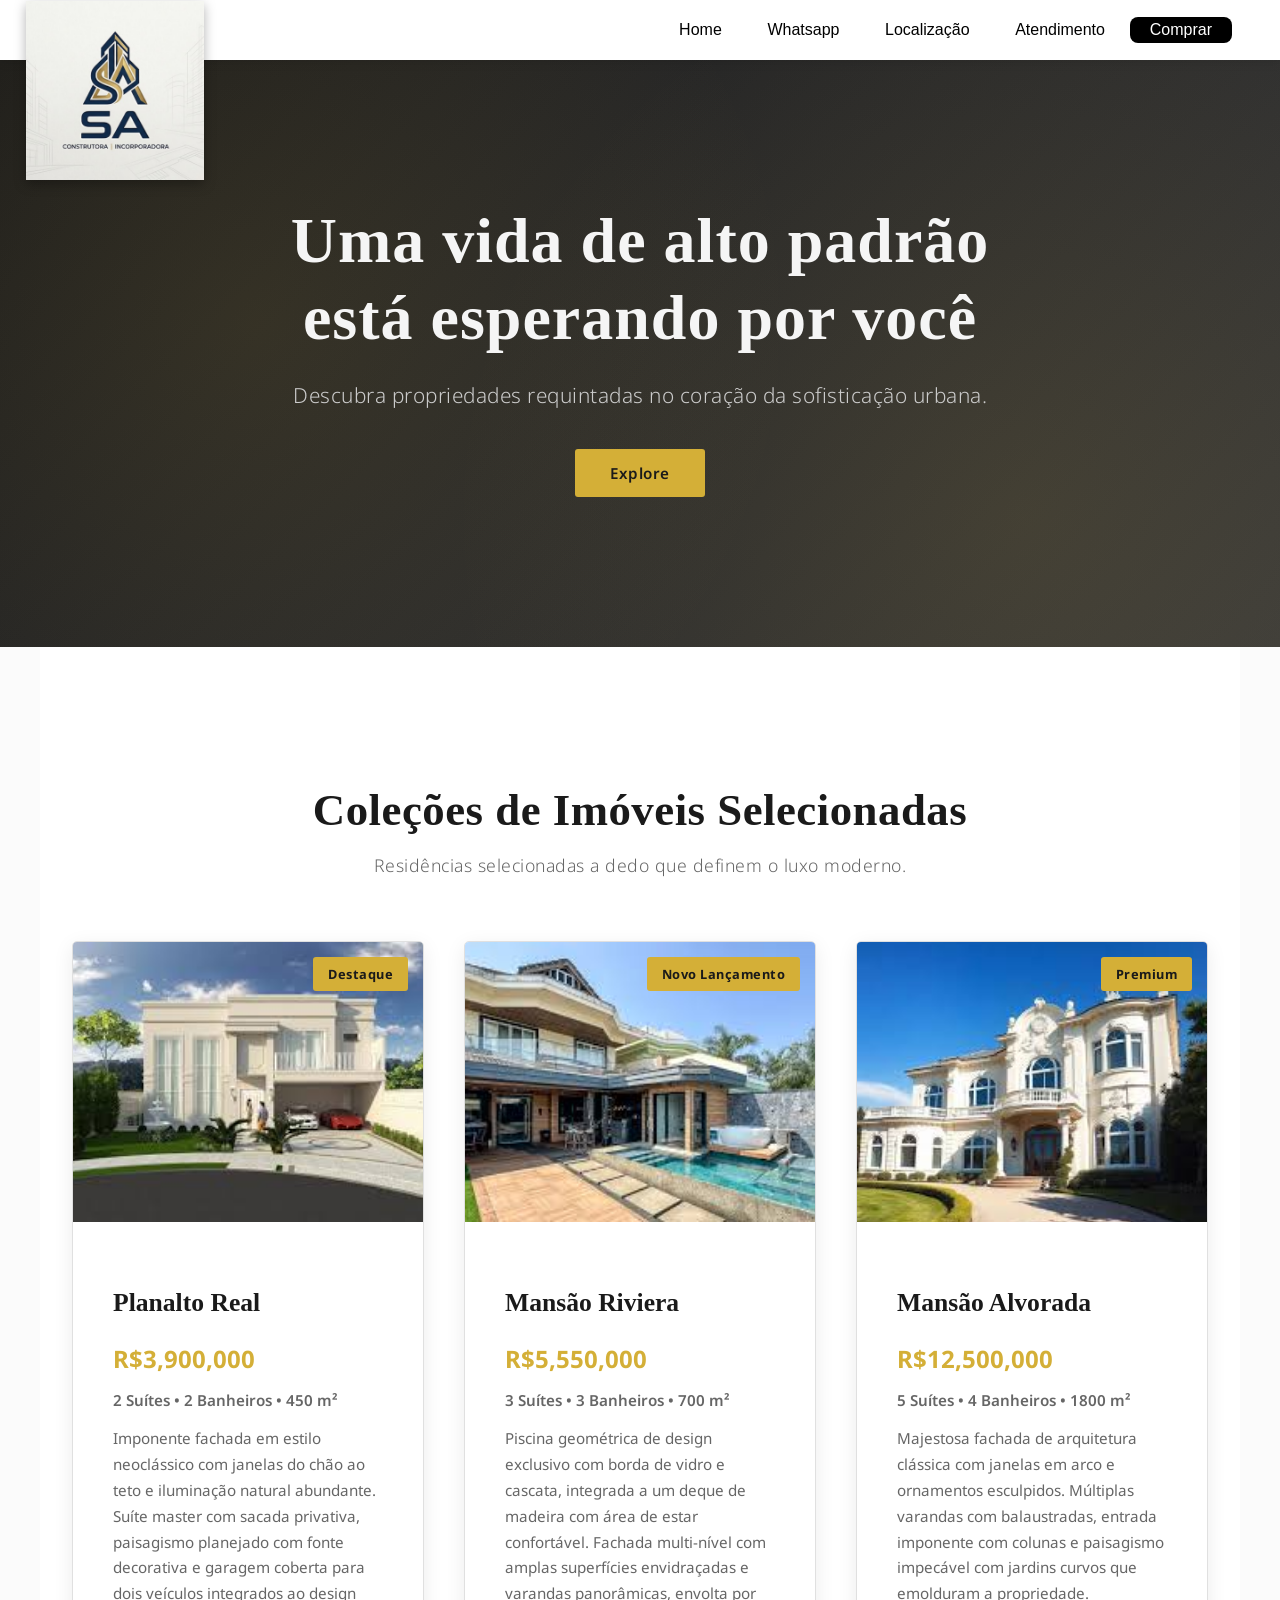
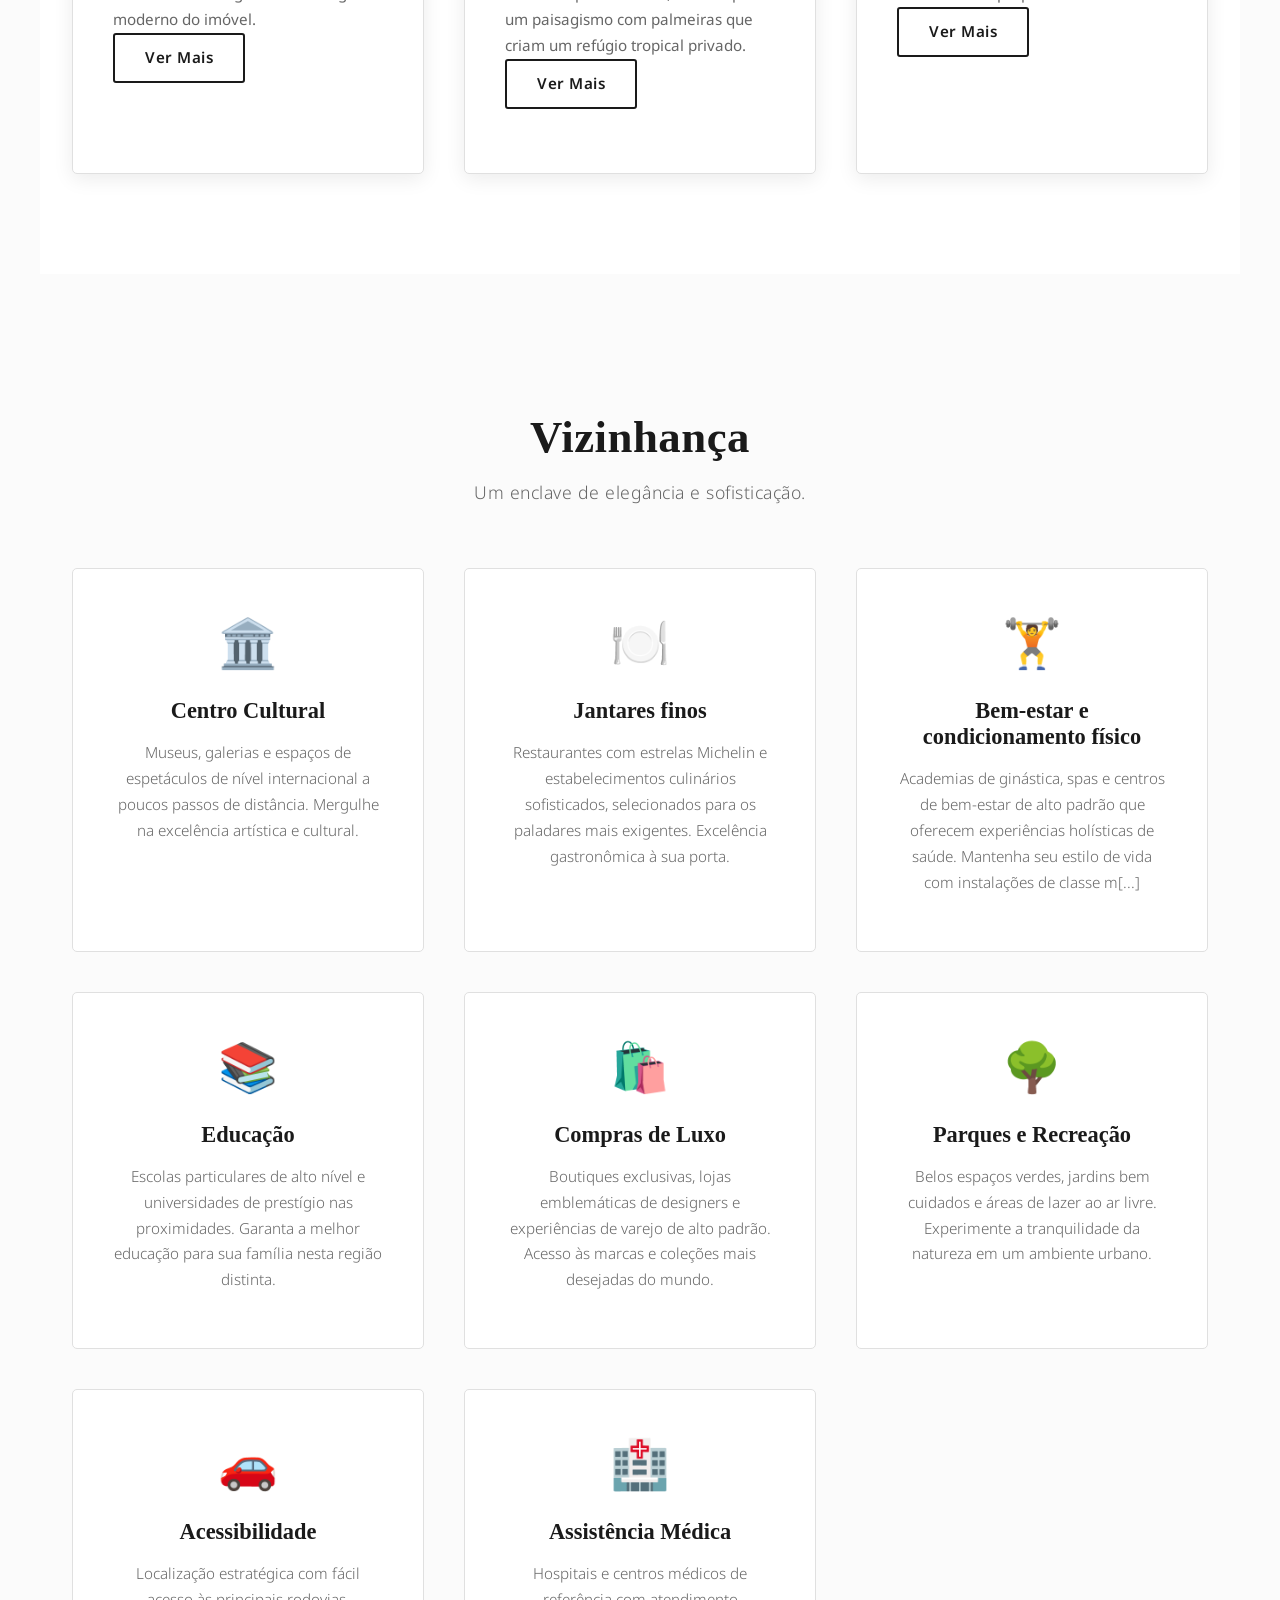
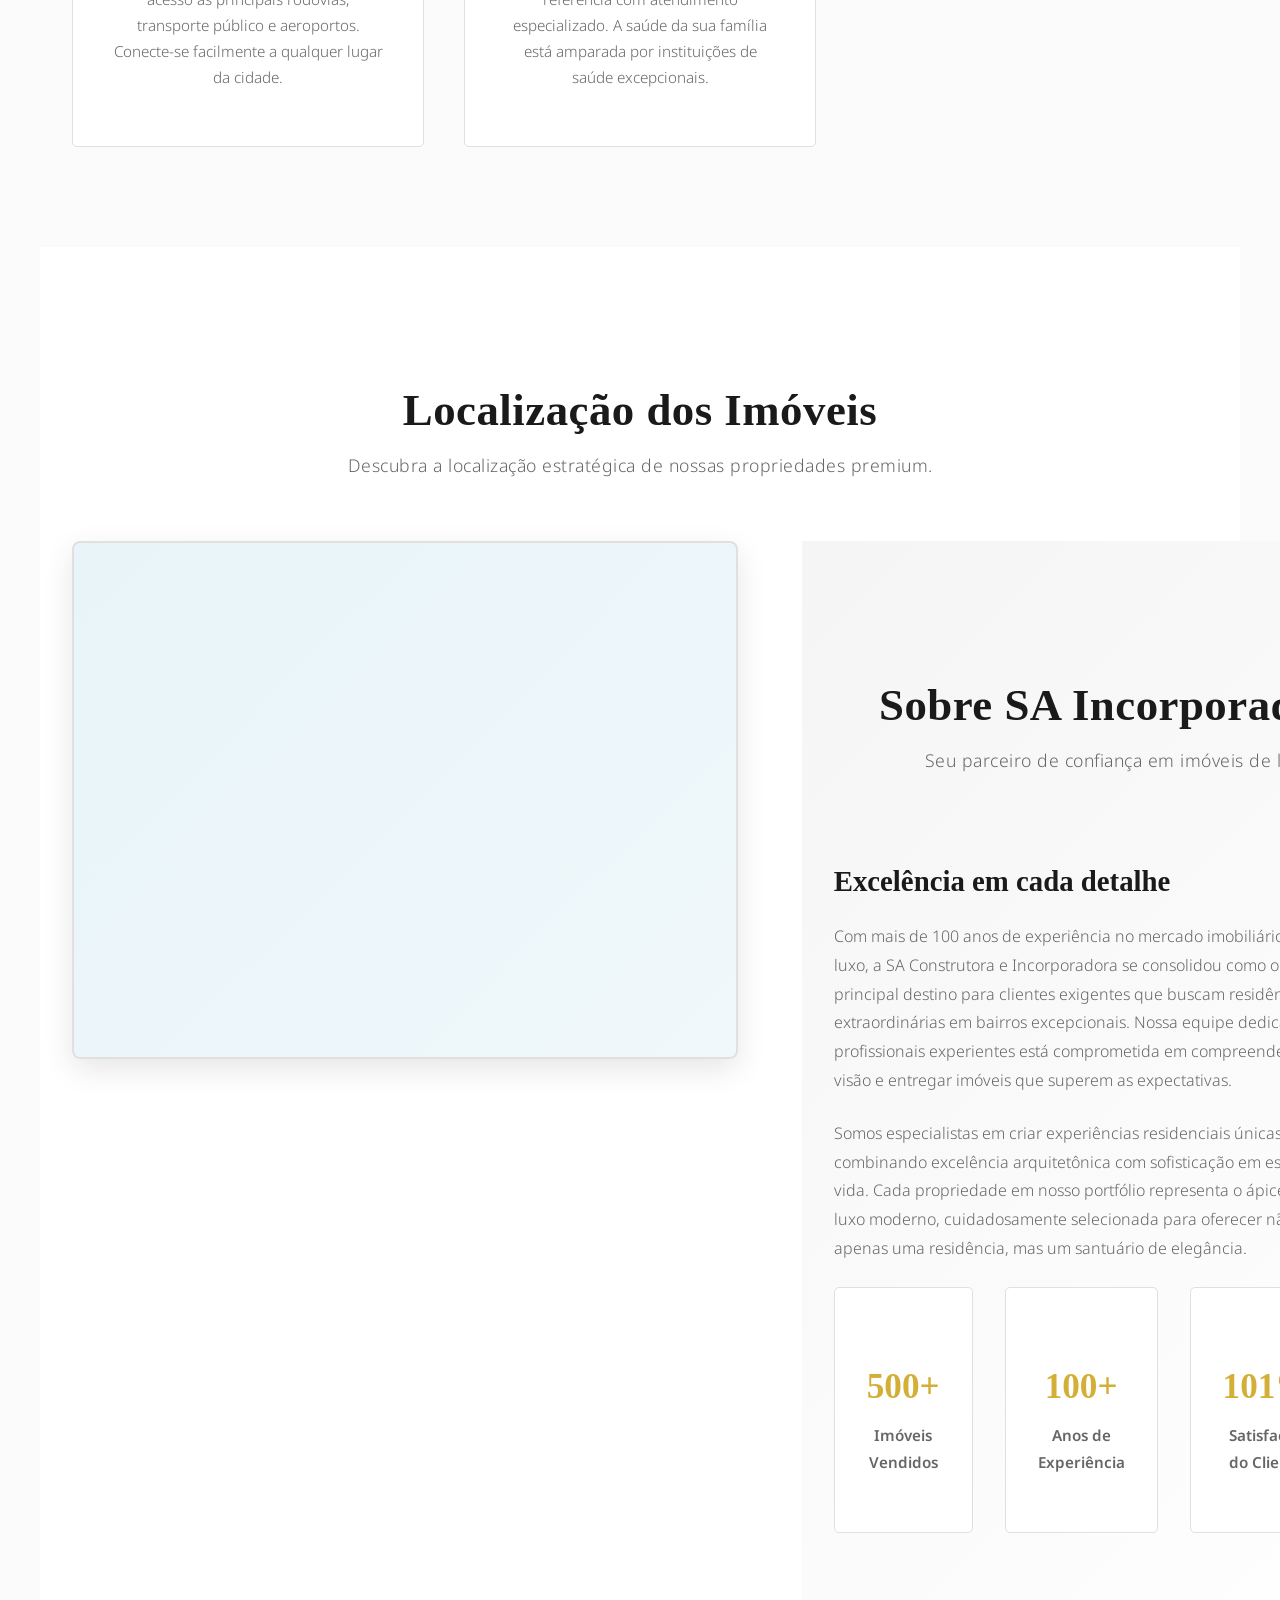
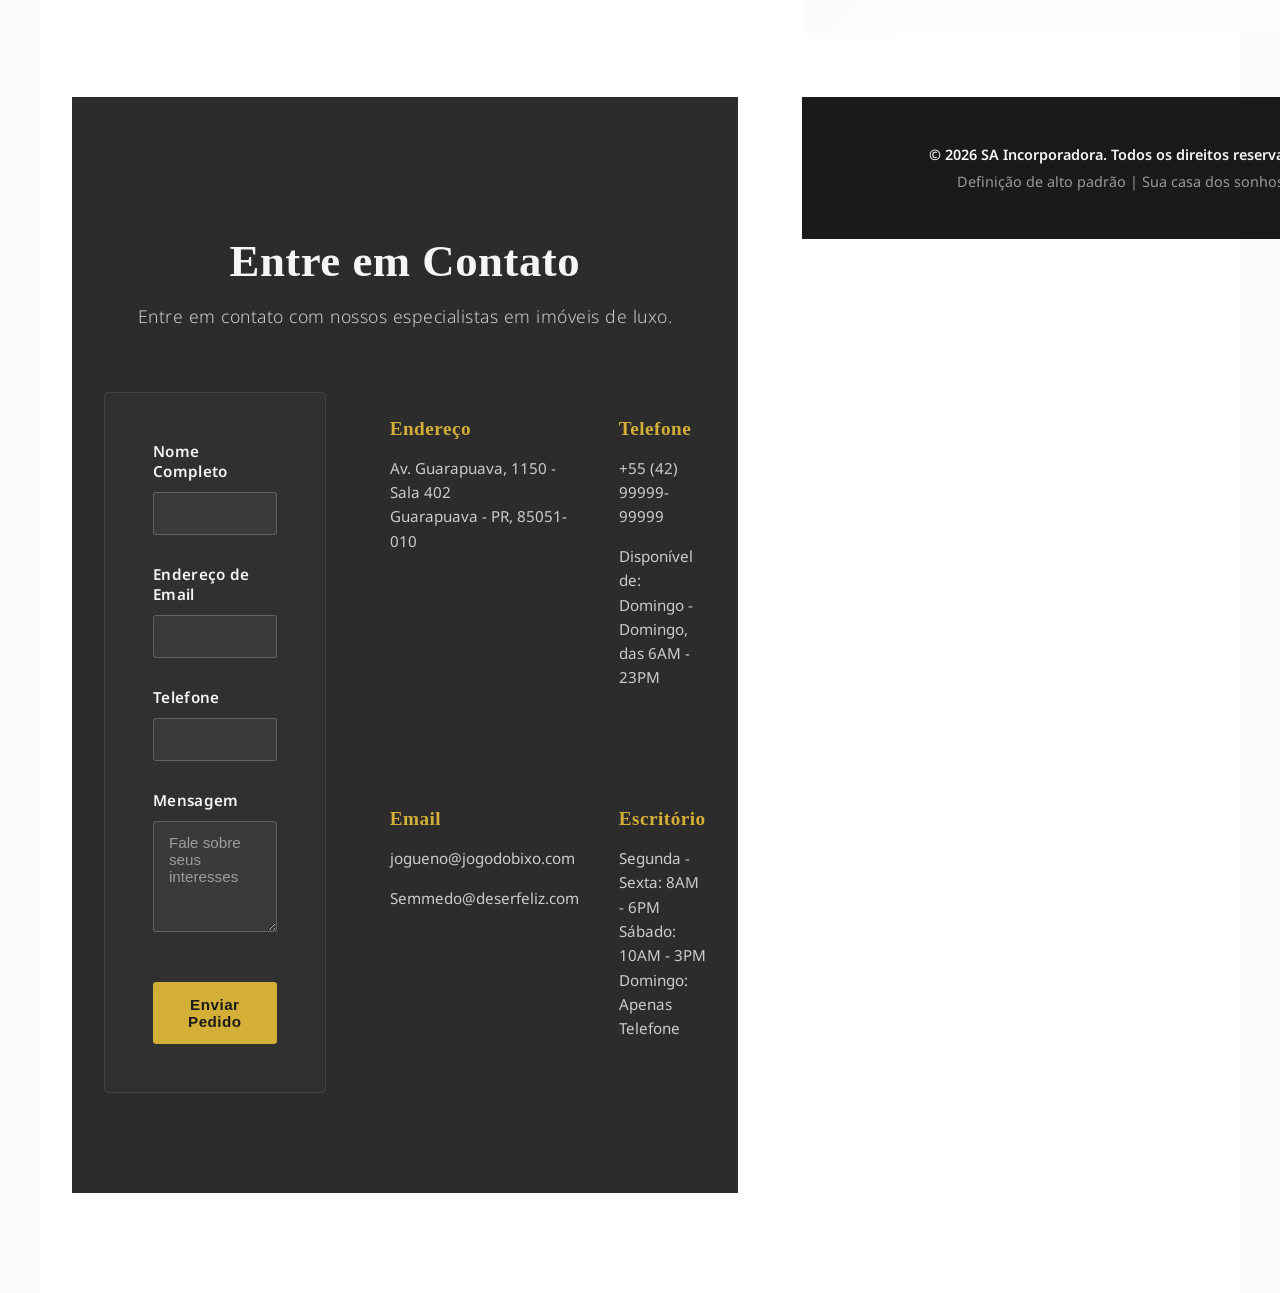
==== commit 6d1f932a: "a" ====
--- a/index.html
+++ b/index.html
@@ -174,15 +174,7 @@
                     </iframe>
                 </div>
 
-                <div class="localizacao-lista">
-                    <div class="imovel-localizacao">
-                        <div class="imovel-loc-header">
-                            <div class="imovel-loc-numero">1</div>
-                            <div class="imovel-loc-dados">
-                                <h4>Planalto Real</h4>
-                                <p class="preco-loc">R$3,900,000</p>
-                            </div>
-                        </div>
+                
 
 
     <!-- informacoes -->
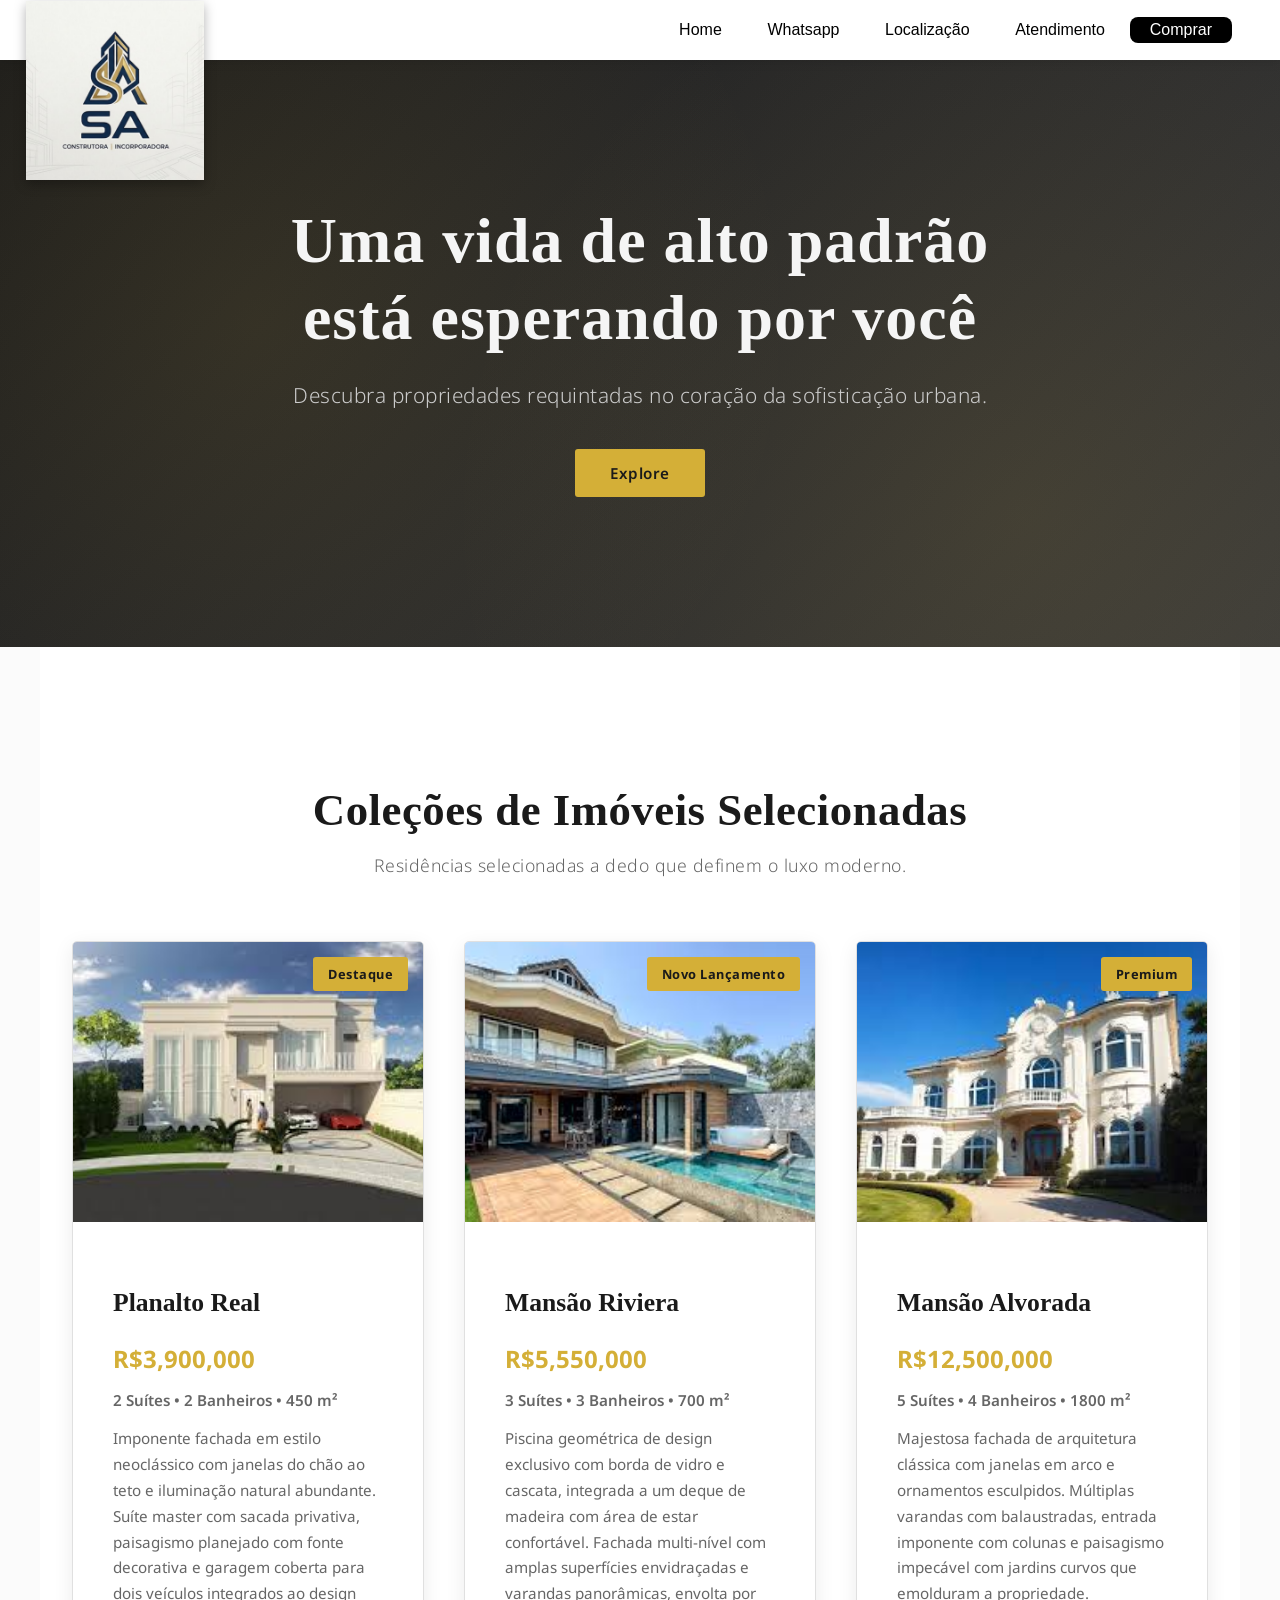
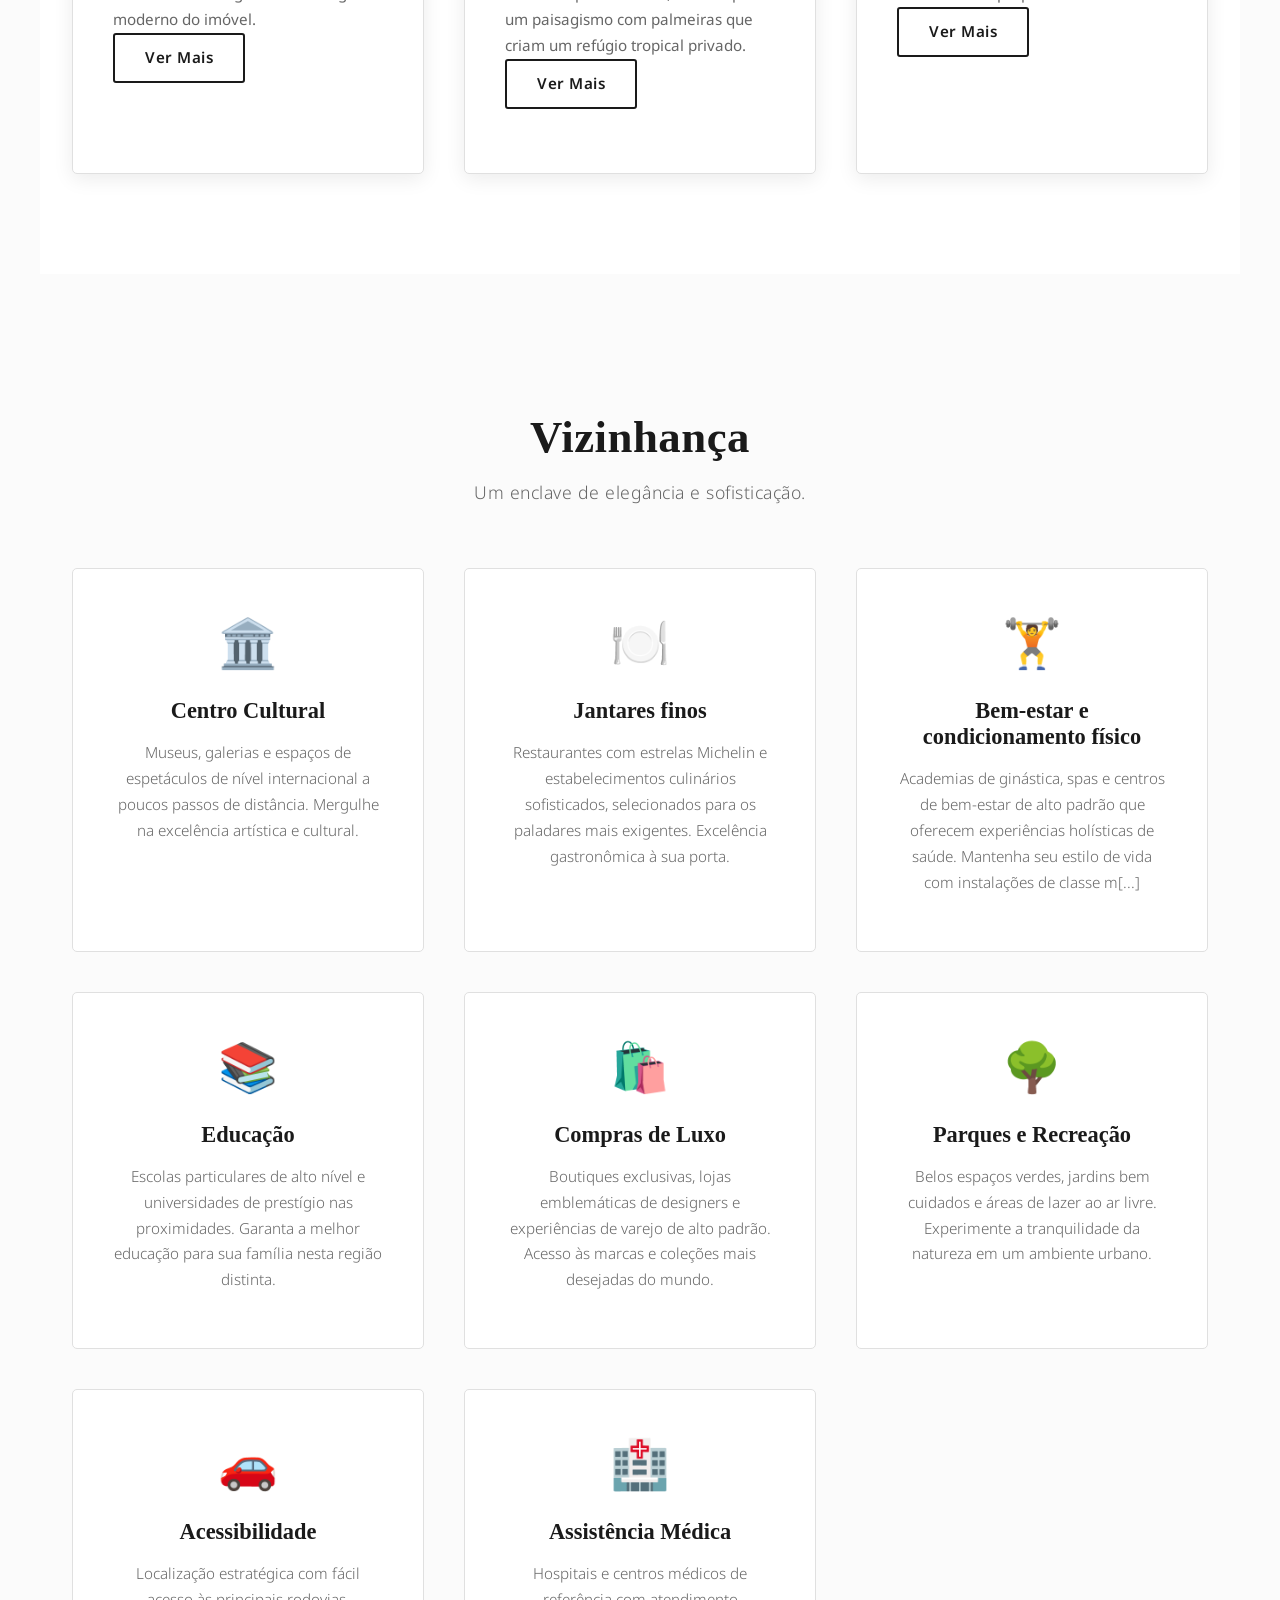
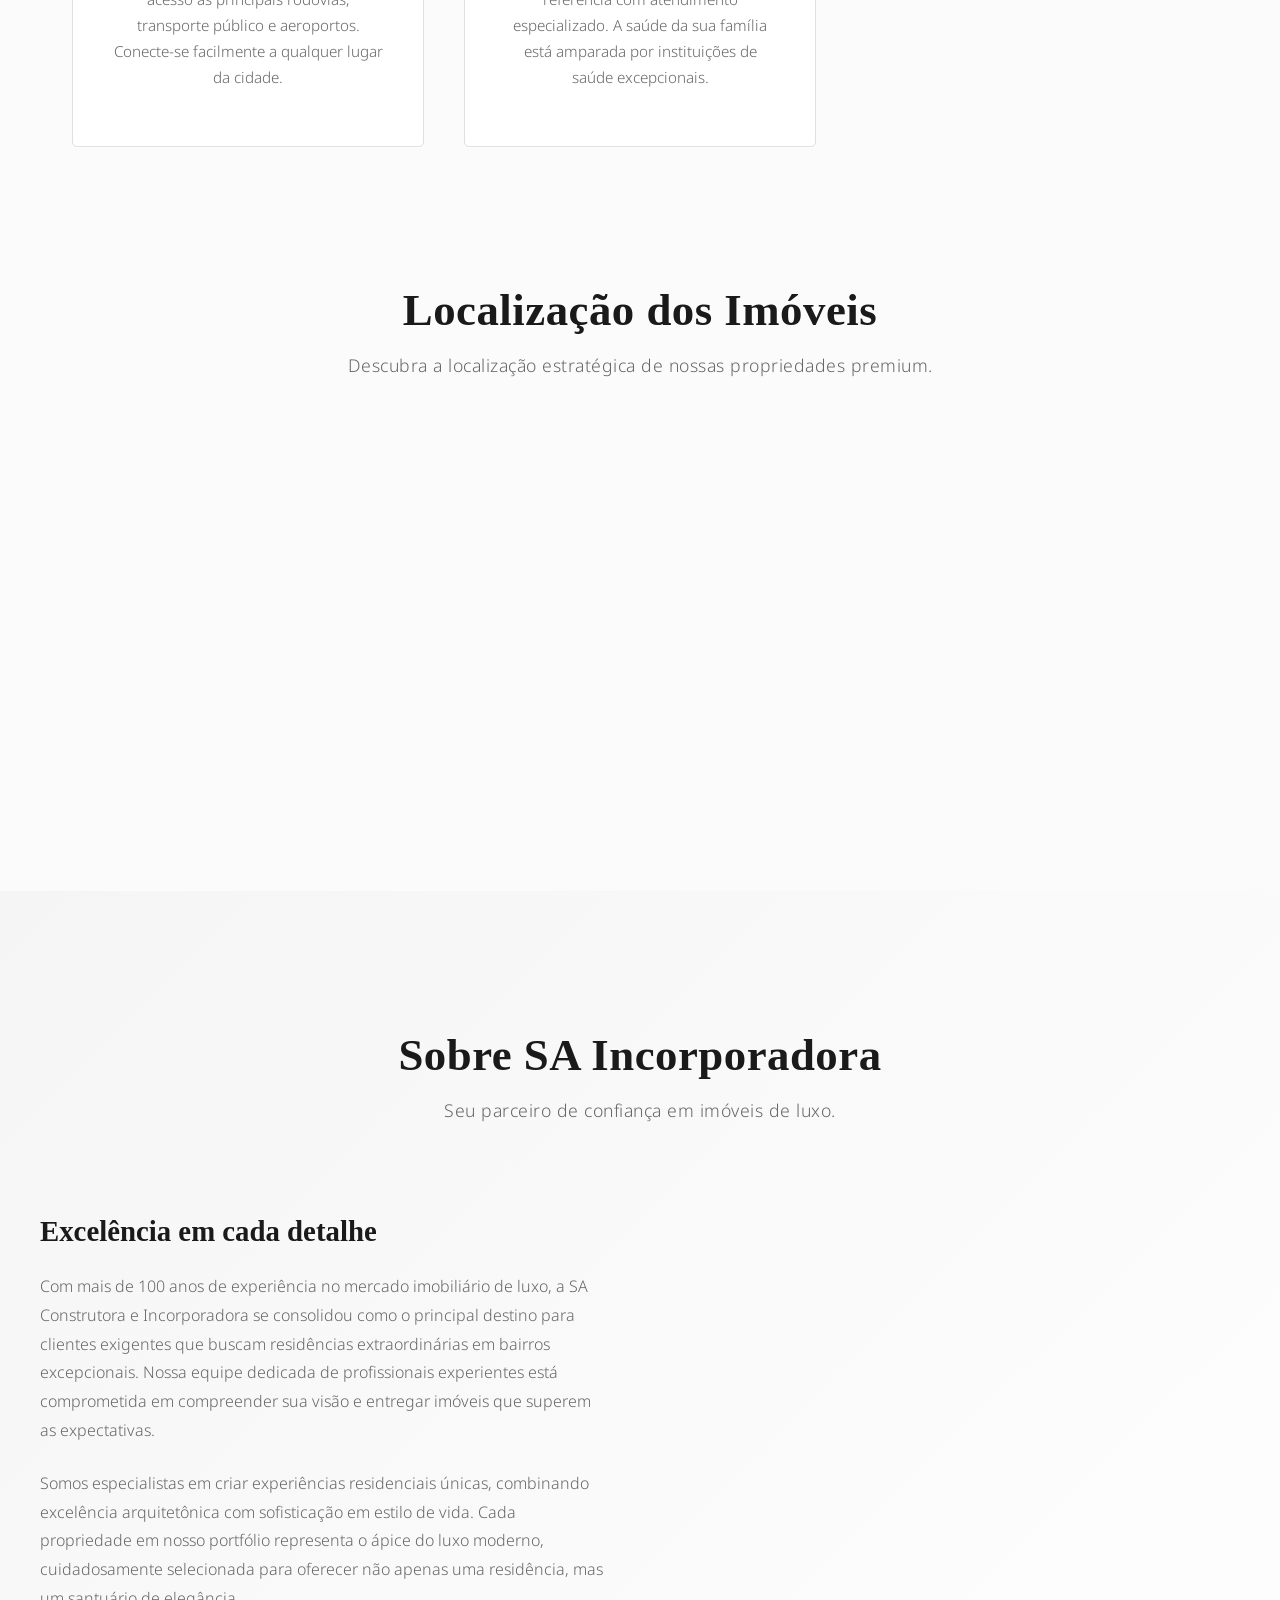
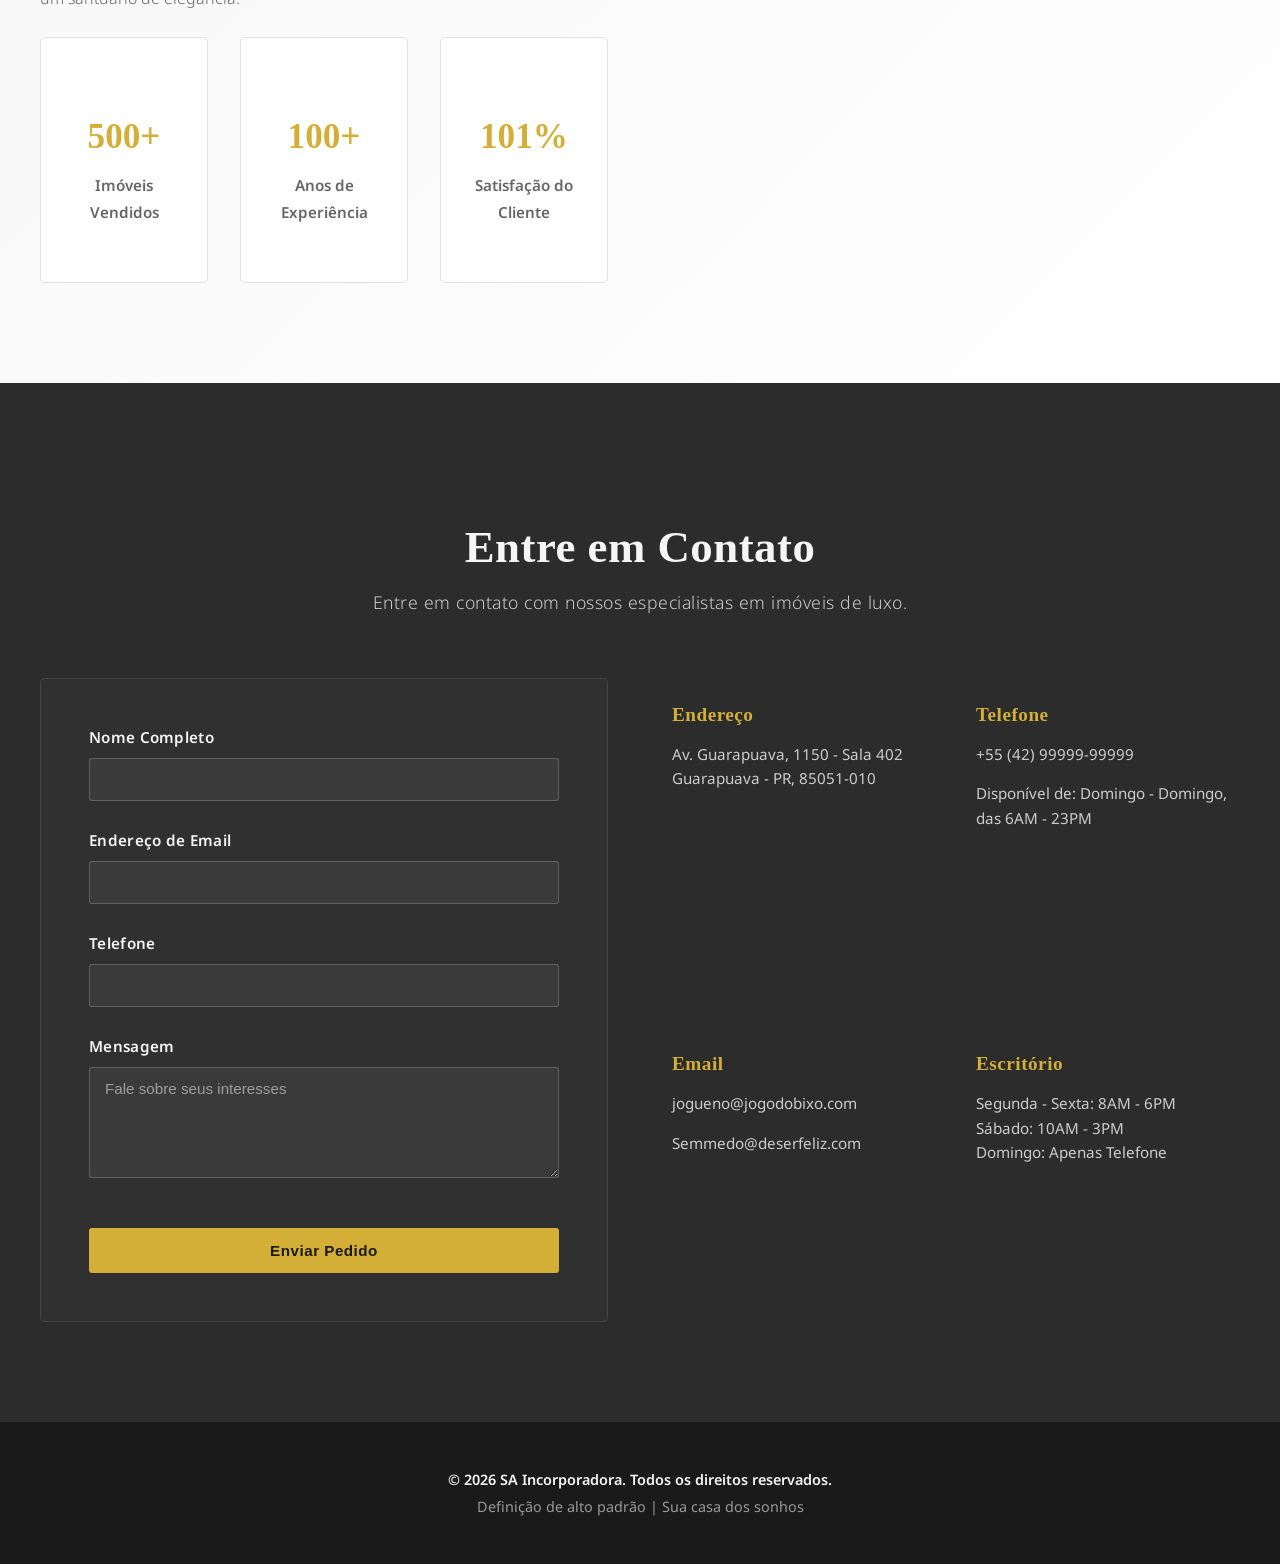
==== commit 5a78a72a: "a" ====
--- a/index.html
+++ b/index.html
@@ -29,7 +29,7 @@
         <div class="content-part1">
             <h1 class="title-part1">Uma vida de alto padrão está esperando por você</h1>
             <p class="subtitle-part1">Descubra propriedades requintadas no coração da sofisticação urbana.</p>
-            <a href="#destaque-page" class="btn btn-primary">Explore </a>
+            <a href="#destaque1" class="btn btn-primary">Explore </a>
         </div>
     </section>
       <!-- Featured Properties Section -->
--- a/style.css
+++ b/style.css
@@ -307,137 +307,6 @@
     font-weight: 300;
 }
 
-/* loc */
-.localizacao {
-    padding: 100px 2rem;
-    max-width: 1200px;
-    margin: 0 auto;
-    background-color: #ffffff;
-}
-
-.localizacao-container {
-    display: grid;
-    grid-template-columns: 1fr;
-}
-
-.localizacao-mapa-info {
-    display: grid;
-    grid-template-columns: 1fr 1fr;
-    gap: 4rem;
-    align-items: start;
-}
-
-.mapa-representativo {
-    background: linear-gradient(135deg, #e8f4f8 0%, #f0f8fb 100%);
-    border-radius: 8px;
-    overflow: hidden;
-    box-shadow: 0 10px 30px rgba(0, 0, 0, 0.1);
-    padding: 2rem;
-    min-height: 500px;
-    display: flex;
-    align-items: center;
-    justify-content: center;
-    border: 2px solid var(--border-color);
-}
-
-.mapa-svg {
-    width: 100%;
-    height: 100%;
-    max-height: 450px;
-    filter: drop-shadow(0 2px 4px rgba(0, 0, 0, 0.05));
-}
-
-.localizacao-lista {
-    display: flex;
-    flex-direction: column;
-    gap: 2rem;
-}
-
-.imovel-localizacao {
-    background-color: #ffffff;
-    border: 2px solid var(--border-color);
-    border-radius: 8px;
-    padding: 2rem;
-    transition: var(--transition);
-    position: relative;
-    overflow: hidden;
-}
-
-.imovel-localizacao::before {
-    content: '';
-    position: absolute;
-    left: 0;
-    top: 0;
-    bottom: 0;
-    width: 5px;
-    background: linear-gradient(180deg, var(--secondary-color) 0%, #e5b850 100%);
-}
-
-.imovel-localizacao:hover {
-    box-shadow: 0 10px 30px rgba(0, 0, 0, 0.1);
-    transform: translateX(5px);
-}
-
-.imovel-loc-header {
-    display: flex;
-    align-items: center;
-    gap: 1.5rem;
-    margin-bottom: 1.5rem;
-}
-
-.imovel-loc-numero {
-    width: 50px;
-    height: 50px;
-    background: linear-gradient(135deg, var(--secondary-color) 0%, #e5b850 100%);
-    border-radius: 50%;
-    display: flex;
-    align-items: center;
-    justify-content: center;
-    font-weight: 900;
-    font-size: 1.5rem;
-    color: var(--text-dark);
-    flex-shrink: 0;
-}
-
-.imovel-loc-dados h4 {
-    font-family: 'Playfair Display', serif;
-    font-size: 1.4rem;
-    margin: 0 0 0.3rem 0;
-    color: var(--text-dark);
-}
-
-.preco-loc {
-    font-size: 1.2rem;
-    color: var(--secondary-color);
-    font-weight: 700;
-    margin: 0;
-}
-
-.endereco-loc {
-    color: var(--text-dark);
-    font-weight: 600;
-    margin: 0.8rem 0;
-    font-size: 0.95rem;
-}
-
-.desc-loc {
-    color: var(--text-light);
-    font-size: 0.9rem;
-    line-height: 1.6;
-    margin: 1rem 0;
-    font-weight: 300;
-}
-
-.imovel-localizacao .btn-small {
-    background-color: var(--secondary-color);
-    color: var(--text-dark);
-    margin-top: 1rem;
-}
-
-.imovel-localizacao .btn-small:hover {
-    background-color: #e5b850;
-    box-shadow: 0 5px 15px rgba(212, 175, 55, 0.3);
-}
 
 
 /* Company Info Section */
@@ -611,98 +480,3 @@
     font-weight: 600;
     color: var(--accent-color);
 }
-
-/* Responsive Design */
-@media (max-width: 768px) {
-    .hero-title {
-        font-size: 2.5rem;
-    }
-
-    .hero-subtitle {
-        font-size: 1.1rem;
-    }
-
-    .nav-menu {
-        gap: 1.5rem;
-        font-size: 0.9rem;
-    }
-
-    .properties-grid,
-    .features-grid {
-        grid-template-columns: 1fr;
-    }
-
-    .company-content,
-    .contact-container {
-        grid-template-columns: 1fr;
-    }
-
-    .company-stats {
-        grid-template-columns: 1fr;
-    }
-
-    .contact-info {
-        grid-template-columns: 1fr;
-    }
-
-        .localizacao-mapa-info {
-        grid-template-columns: 1fr;
-        gap: 2rem;
-    }
-
-    .section-header h2 {
-        font-size: 2rem;
-    }
-
-    .featured-properties,
-    .neighborhood,
-    .localizacao,
-    .company-info,
-    .contact {
-        padding: 60px 1.5rem;
-    }
-}
-
-@media (max-width: 480px) {
-    .navbar {
-        flex-direction: column;
-        gap: 1.5rem;
-    }
-
-    .nav-menu {
-        flex-direction: column;
-        gap: 1rem;
-        text-align: center;
-    }
-
-    .hero {
-        padding: 100px 1rem;
-    }
-
-    .hero-title {
-        font-size: 1.8rem;
-    }
-
-    .section-header h2 {
-        font-size: 1.5rem;
-    }
-
-    .properties-grid,
-    .features-grid {
-        gap: 1.5rem;
-    }
-
-    .contact-form,
-    .contact-info {
-        padding: 1.5rem;
-    }
-
-       .imovel-loc-header {
-        flex-direction: column;
-        align-items: flex-start;
-    }
-
-    .company-stats {
-        grid-template-columns: 1fr;
-    }
-}
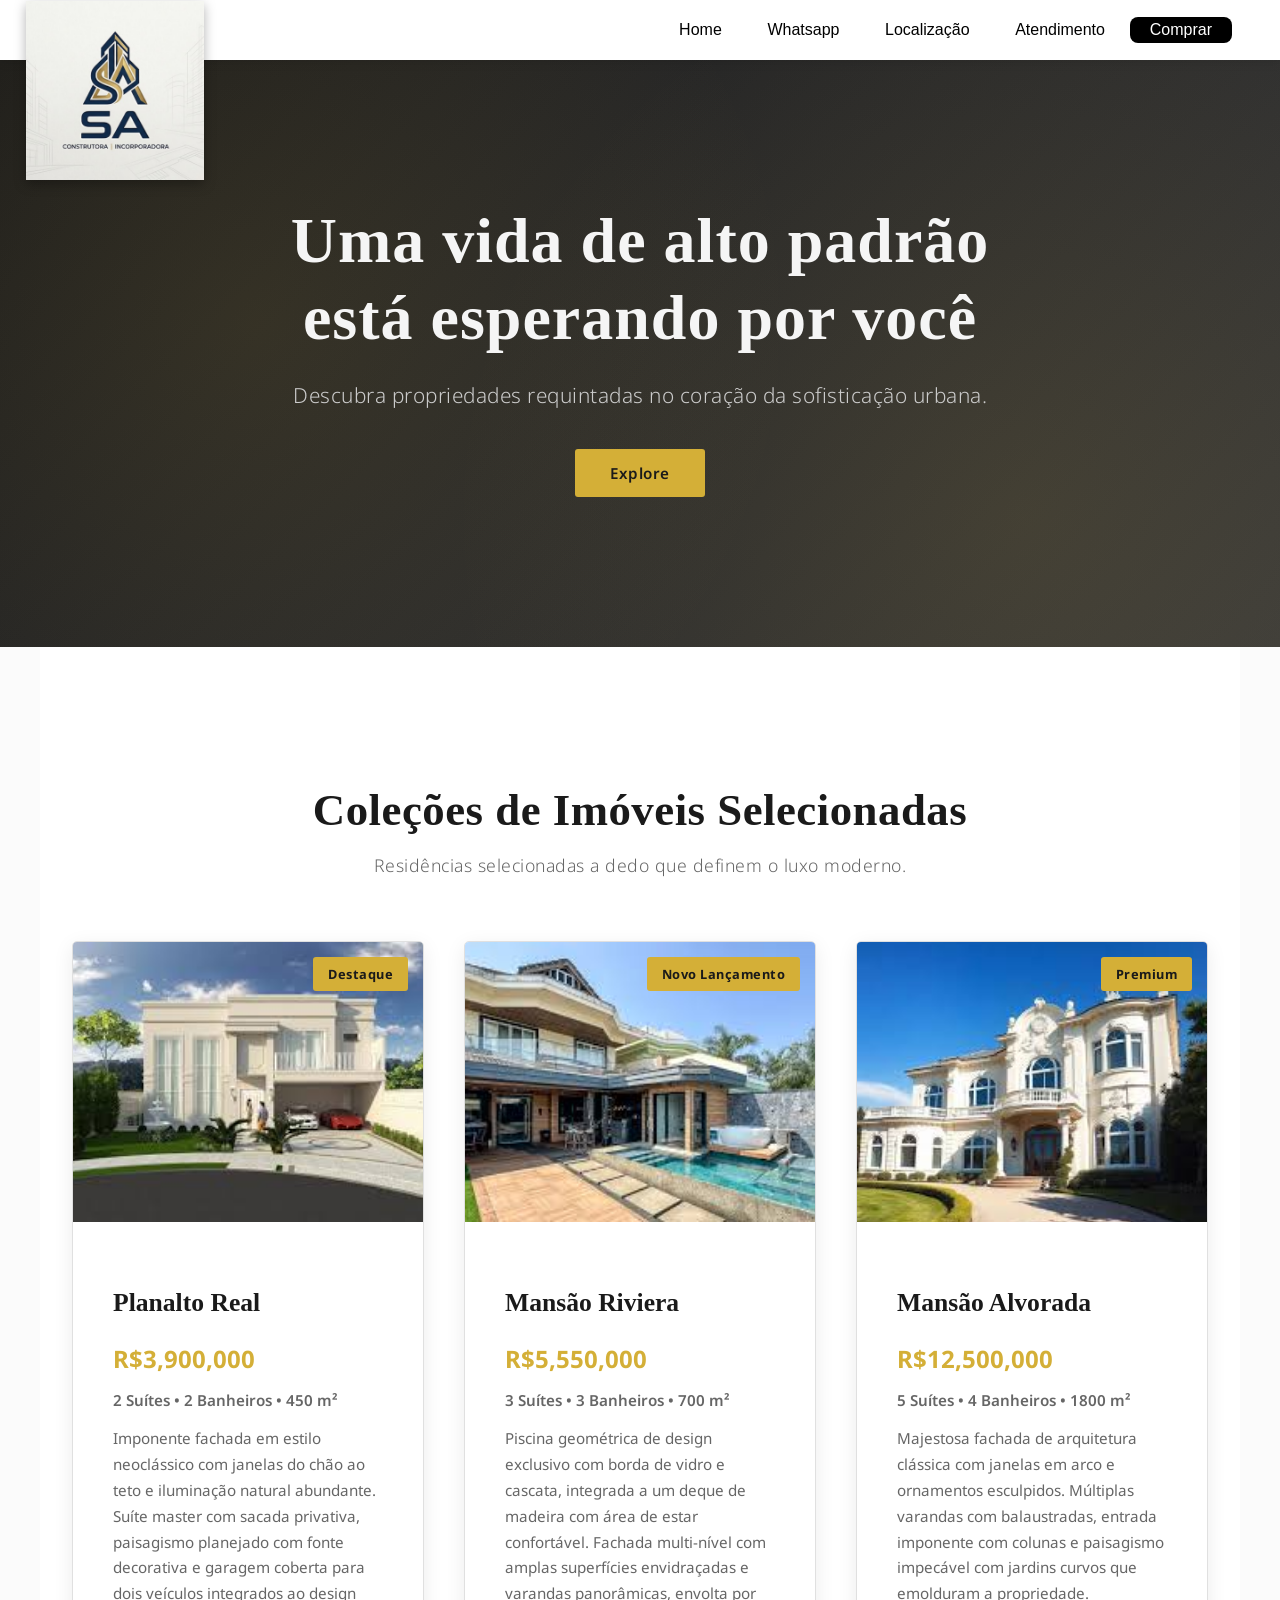
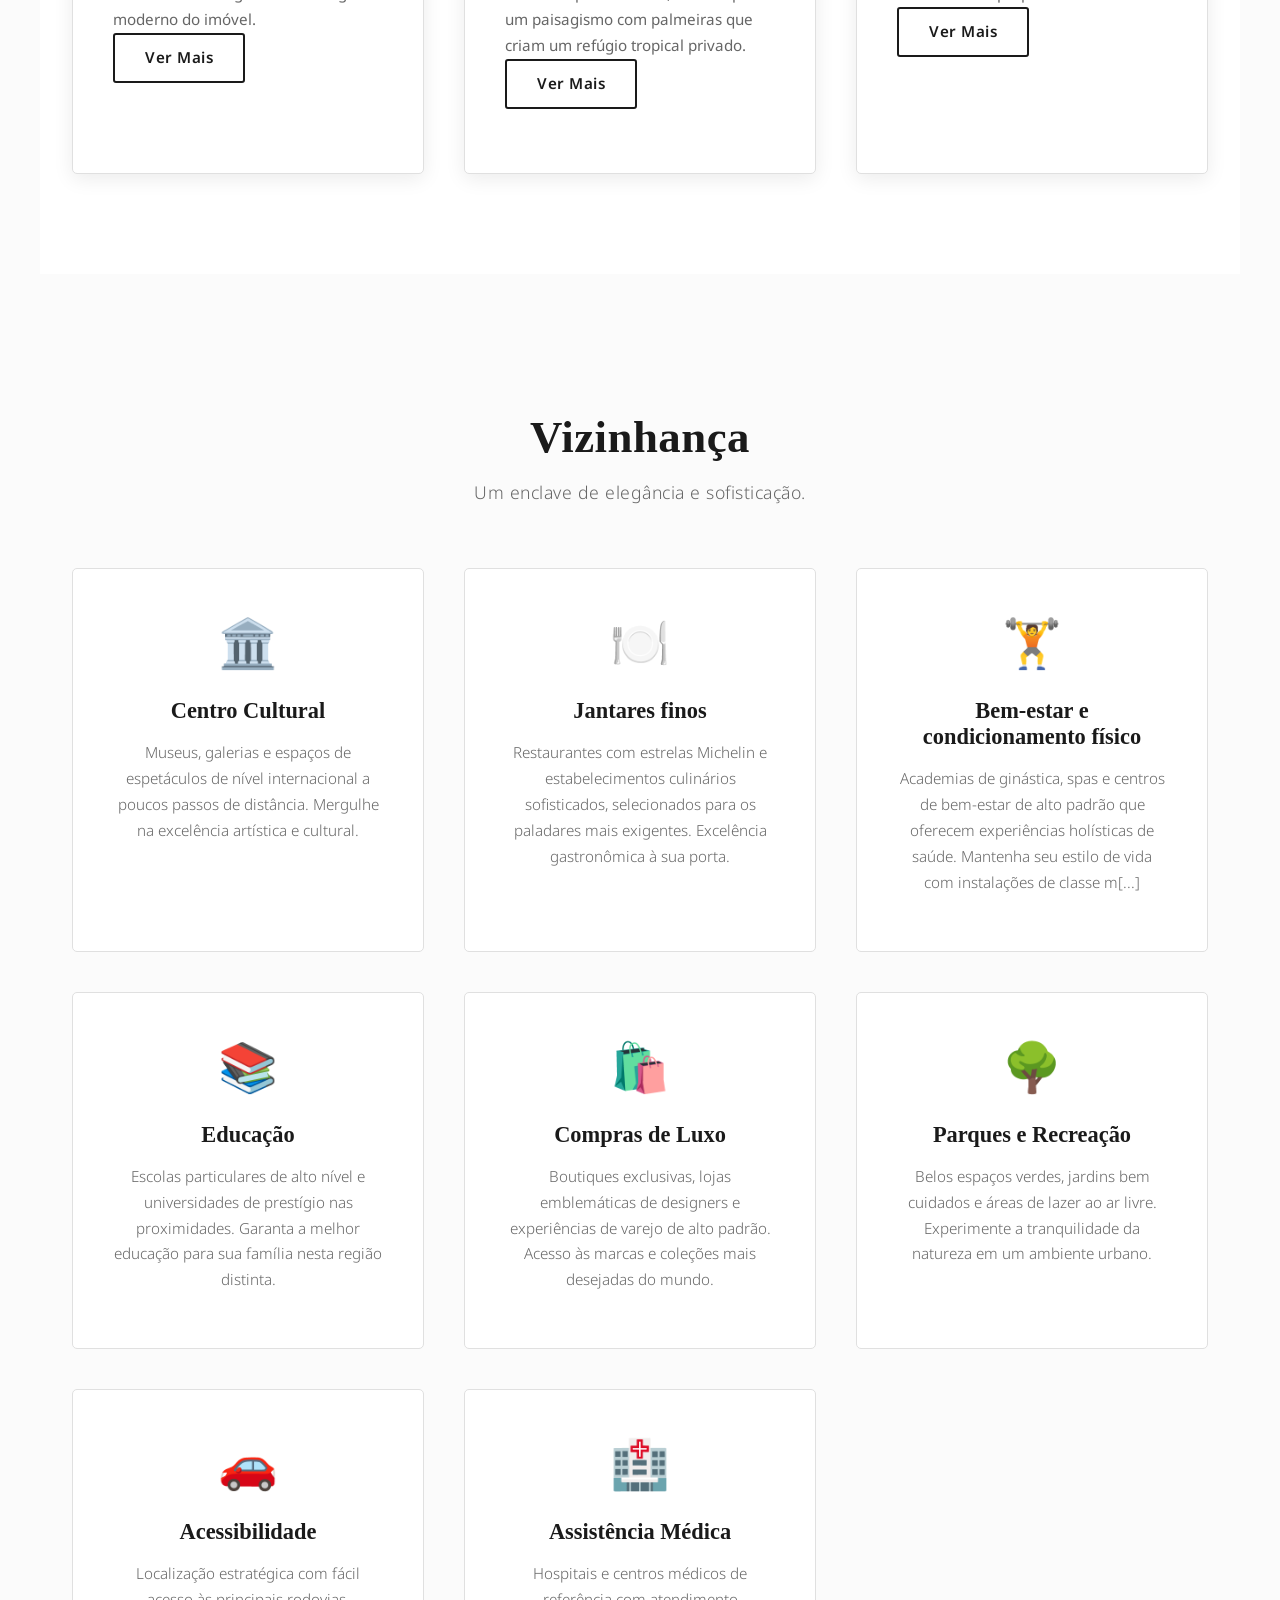
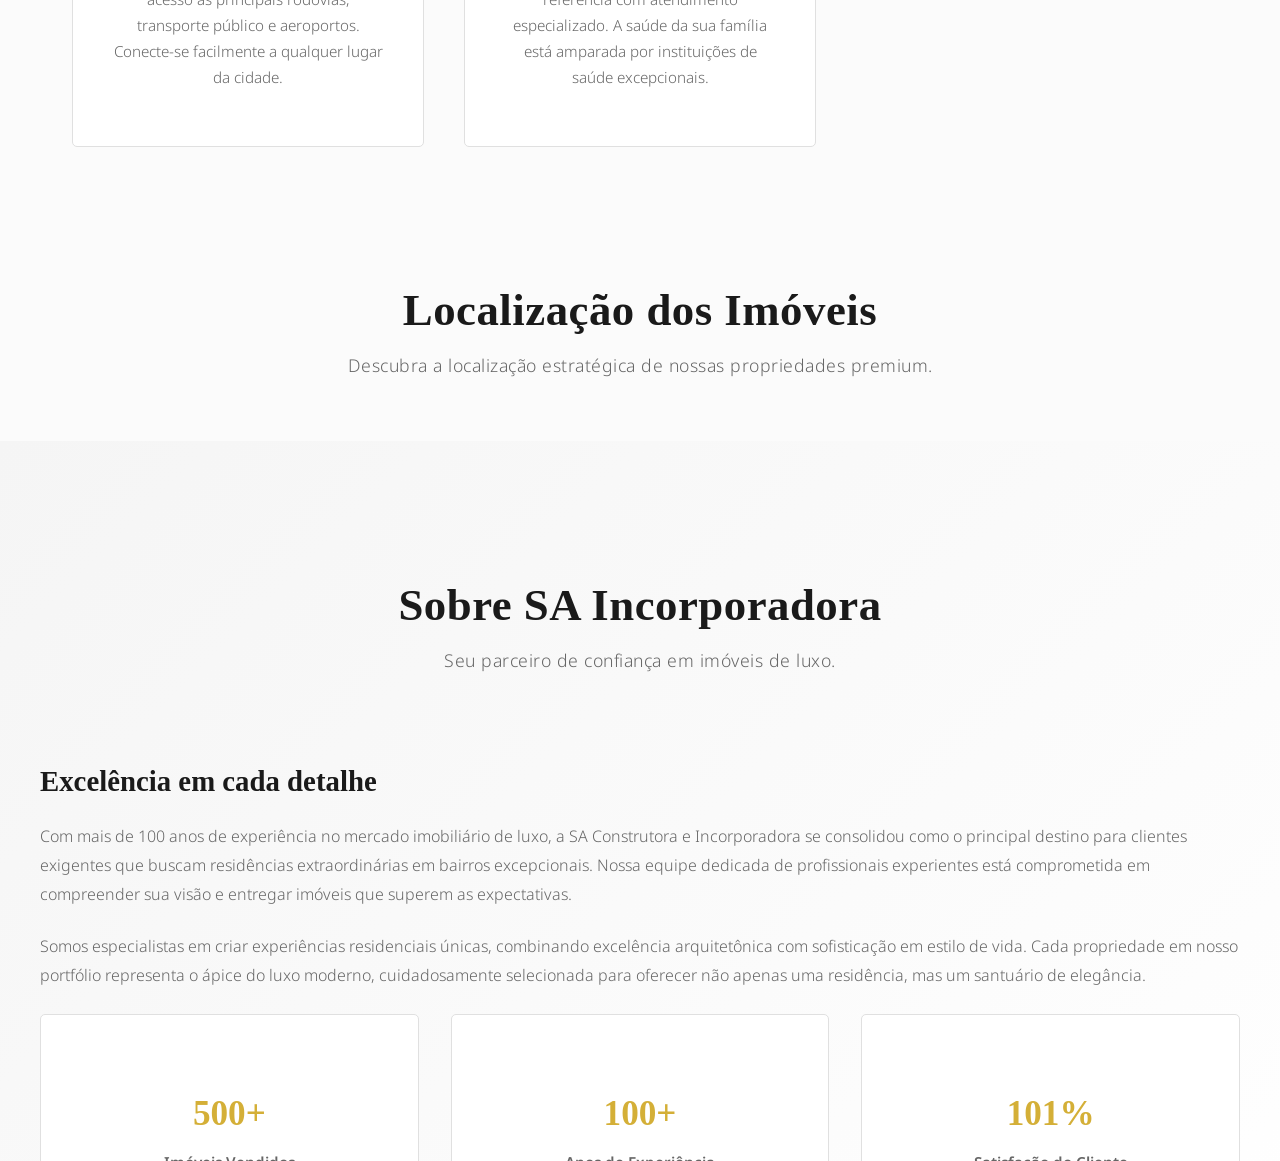
==== commit 99f4df5b: "a" ====
--- a/index.html
+++ b/index.html
@@ -10,7 +10,7 @@
 </head>
 <link rel="shortcut icon" href="logo.png">
 <body>
-
+<!-- barra de navegacao -->
     <nav class="nav"> 
 
         <div class="btn-nav"> 
@@ -25,6 +25,9 @@
             <a href="index.html"> <img src="logo.png" height="300%"></a>
         </div>
     </nav> 
+
+    <!-- conteudo inicial -->
+
     <section class="part1">
         <div class="content-part1">
             <h1 class="title-part1">Uma vida de alto padrão está esperando por você</h1>
@@ -32,7 +35,7 @@
             <a href="#destaque1" class="btn btn-primary">Explore </a>
         </div>
     </section>
-      <!-- Featured Properties Section -->
+      <!-- casas em destaque -->
     <section id="destaque1" class="destaque1">
         <div class="section-header">
             <h2>Coleções de Imóveis Selecionadas</h2>
--- a/style.css
+++ b/style.css
@@ -11,6 +11,8 @@
 body * {
     box-sizing: border-box;
 }
+
+/* navegacao */
 
 .nav{
     display: flex;
@@ -74,6 +76,7 @@
     --transition: all 0.3s ease;
 }
 
+/* parte 1/conteudo inicial */
 
 .part1 {
     background: linear-gradient(135deg, #1a1a1a 0%, #3a3a3a 100%);
@@ -123,7 +126,7 @@
     letter-spacing: 0.5px;
 }
 
-/* Buttons */
+/* Botoes */
 .btn {
     padding: 14px 35px;
     border: none;
@@ -179,7 +182,7 @@
     font-weight: 300;
     letter-spacing: 0.5px;
     }
-/* Featured Properties Section */
+/* casas em destaque */
 .destaque1 {
     padding: 100px 2rem;
     max-width: 1200px;
@@ -260,7 +263,7 @@
     line-height: 1.7;
 }
 
-/* Neighborhood Section */
+/* sobre a vizinhança */
 .neighborhood {
     padding: 100px 2rem;
     max-width: 1200px;
@@ -307,9 +310,24 @@
     font-weight: 300;
 }
 
-
-
-/* Company Info Section */
+.localizacao-container {
+     position: relative;
+    width: 100%;
+    padding-bottom: 56.25%; 
+    height: 0;
+    overflow: hidden;
+}
+
+.mapa-representativo {
+    position: absolute;
+    top: 0;
+    left: 0;
+    width: 100%;
+    height: 100%;
+    border: 0; 
+}
+
+/* contato-formulario */
 .company-info {
     padding: 100px 2rem;
     background: linear-gradient(135deg, #f5f5f5 0%, #ffffff 100%);
@@ -318,7 +336,7 @@
 .company-content {
     max-width: 1200px;
     margin: 0 auto;
-    display: grid;
+    display: flex;
     grid-template-columns: 1fr 1fr;
     gap: 4rem;
     align-items: center;
@@ -342,7 +360,6 @@
     display: grid;
     grid-template-columns: repeat(3, 1fr);
     gap: 2rem;
-    justify-content: right;
 }
 
 .stat {
@@ -366,7 +383,7 @@
     font-weight: 600;
 }
 
-/* Contact Section */
+/* contato */
 .contact {
     padding: 100px 2rem;
     background-color: var(--primary-color);
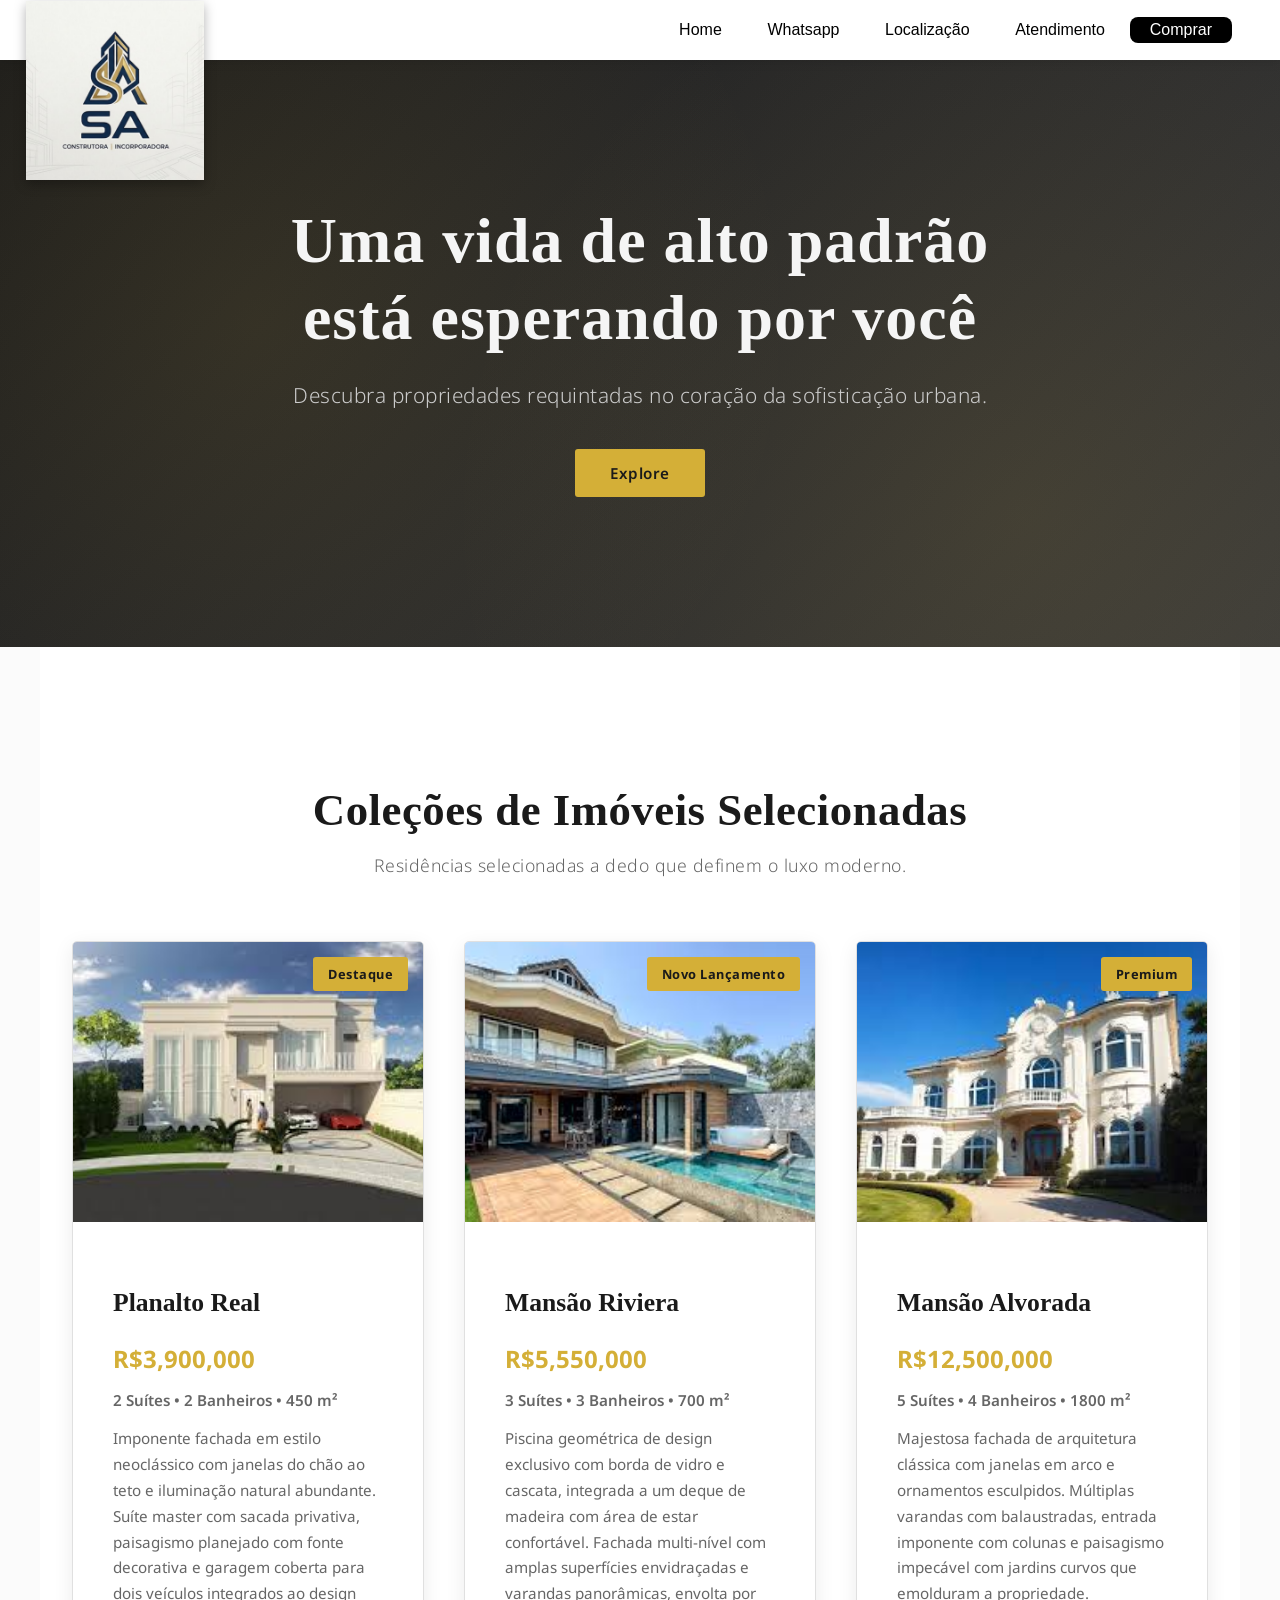
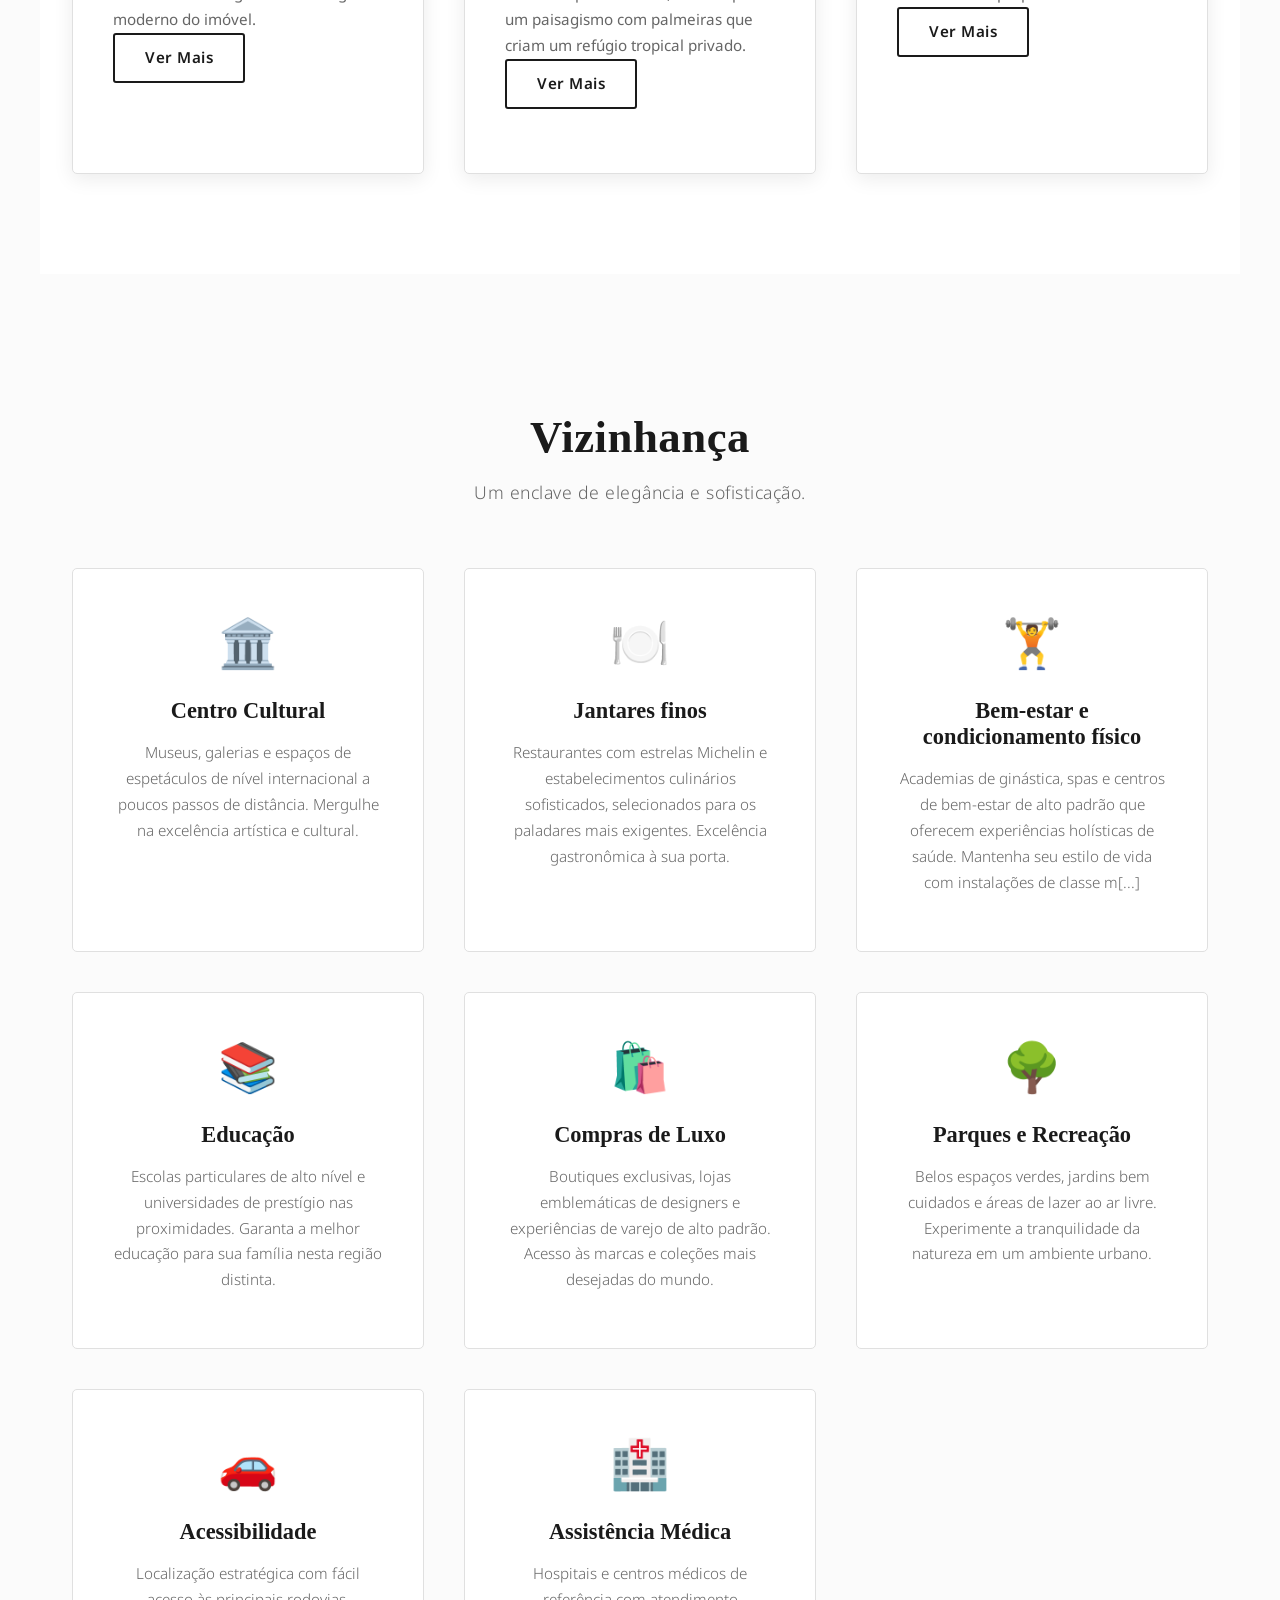
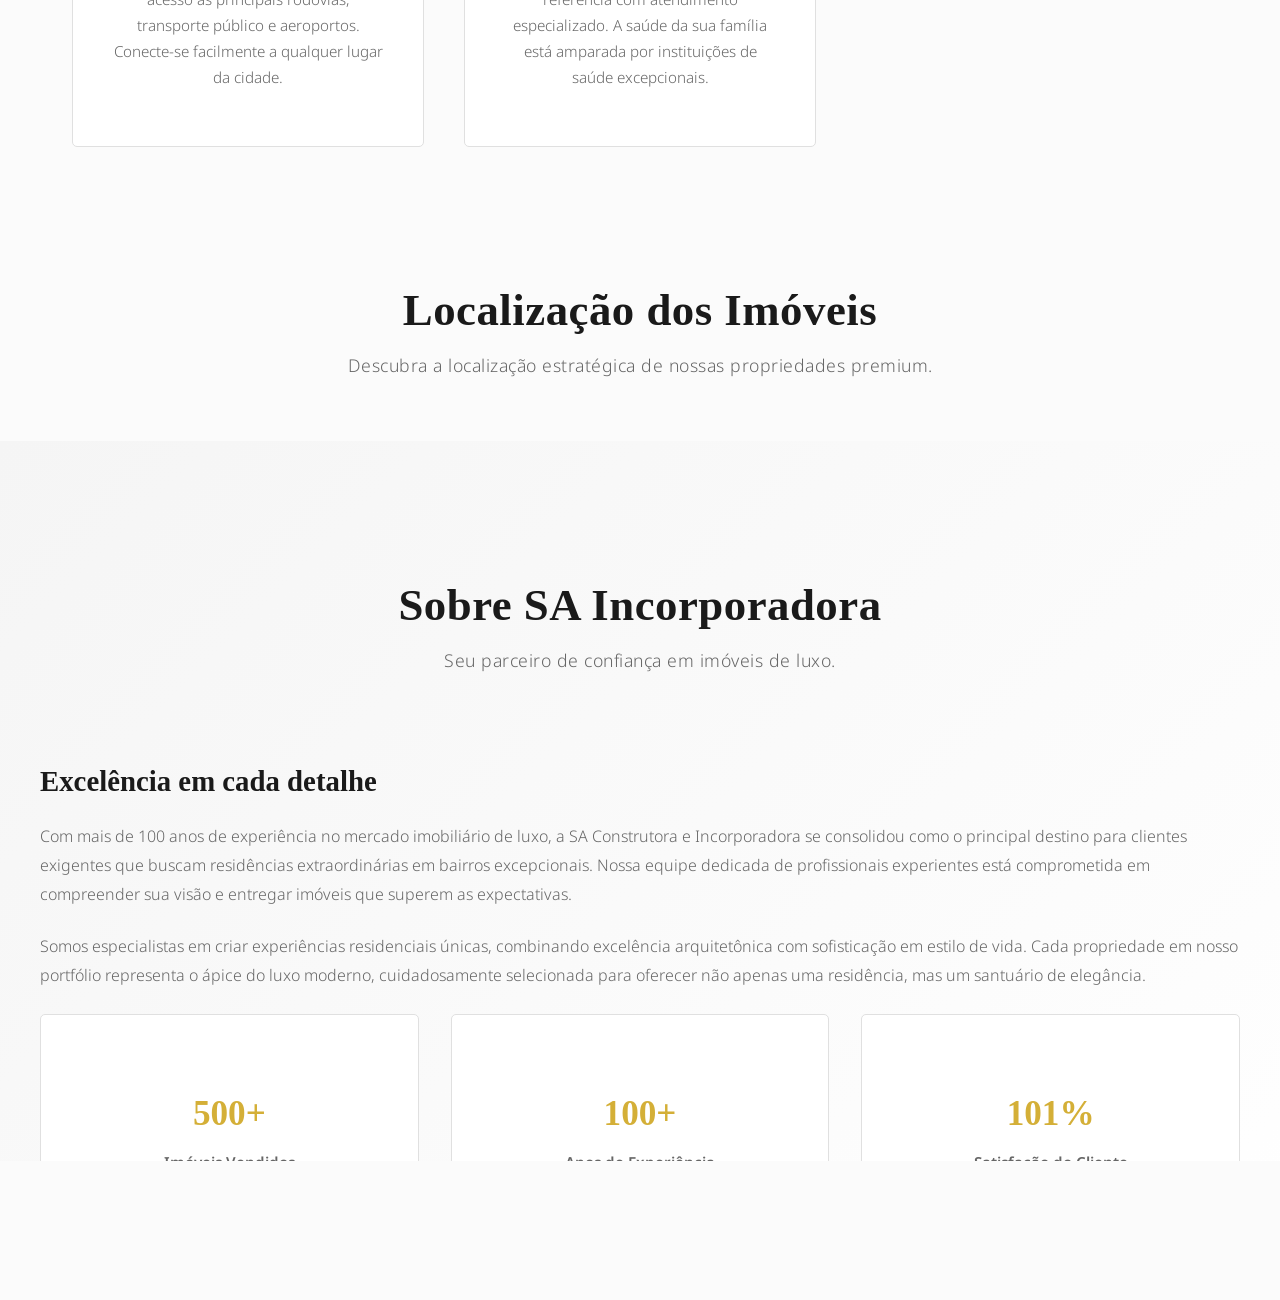
==== commit b39d6dfc: "a" ====
--- a/index.html
+++ b/index.html
@@ -15,7 +15,7 @@
 
         <div class="btn-nav"> 
             <a href="index.html"><button>Home</button></a>
-            <a href="https://www.youtube.com/watch?v=dQw4w9WgXcQ"><button>Whatsapp</button></a>
+            <a href="#contact"><button>Whatsapp</button></a>
             <a href="#localizacao"><button>Localização</button></a>
             <a href="#contact"><button>Atendimento</button></a>
             <a href="#contact"> <button id="btn-add">Comprar</button></a>
--- a/style.css
+++ b/style.css
@@ -4,7 +4,7 @@
     margin: 0;
     font-family: 'Noto Sans', sans-serif;
     background: #fbfbfb;
-    height: 400vh;
+    height: 500vh;
     width: 100vw;
 }
 
@@ -310,6 +310,8 @@
     font-weight: 300;
 }
 
+/* mapa de localizacao */
+
 .localizacao-container {
      position: relative;
     width: 100%;
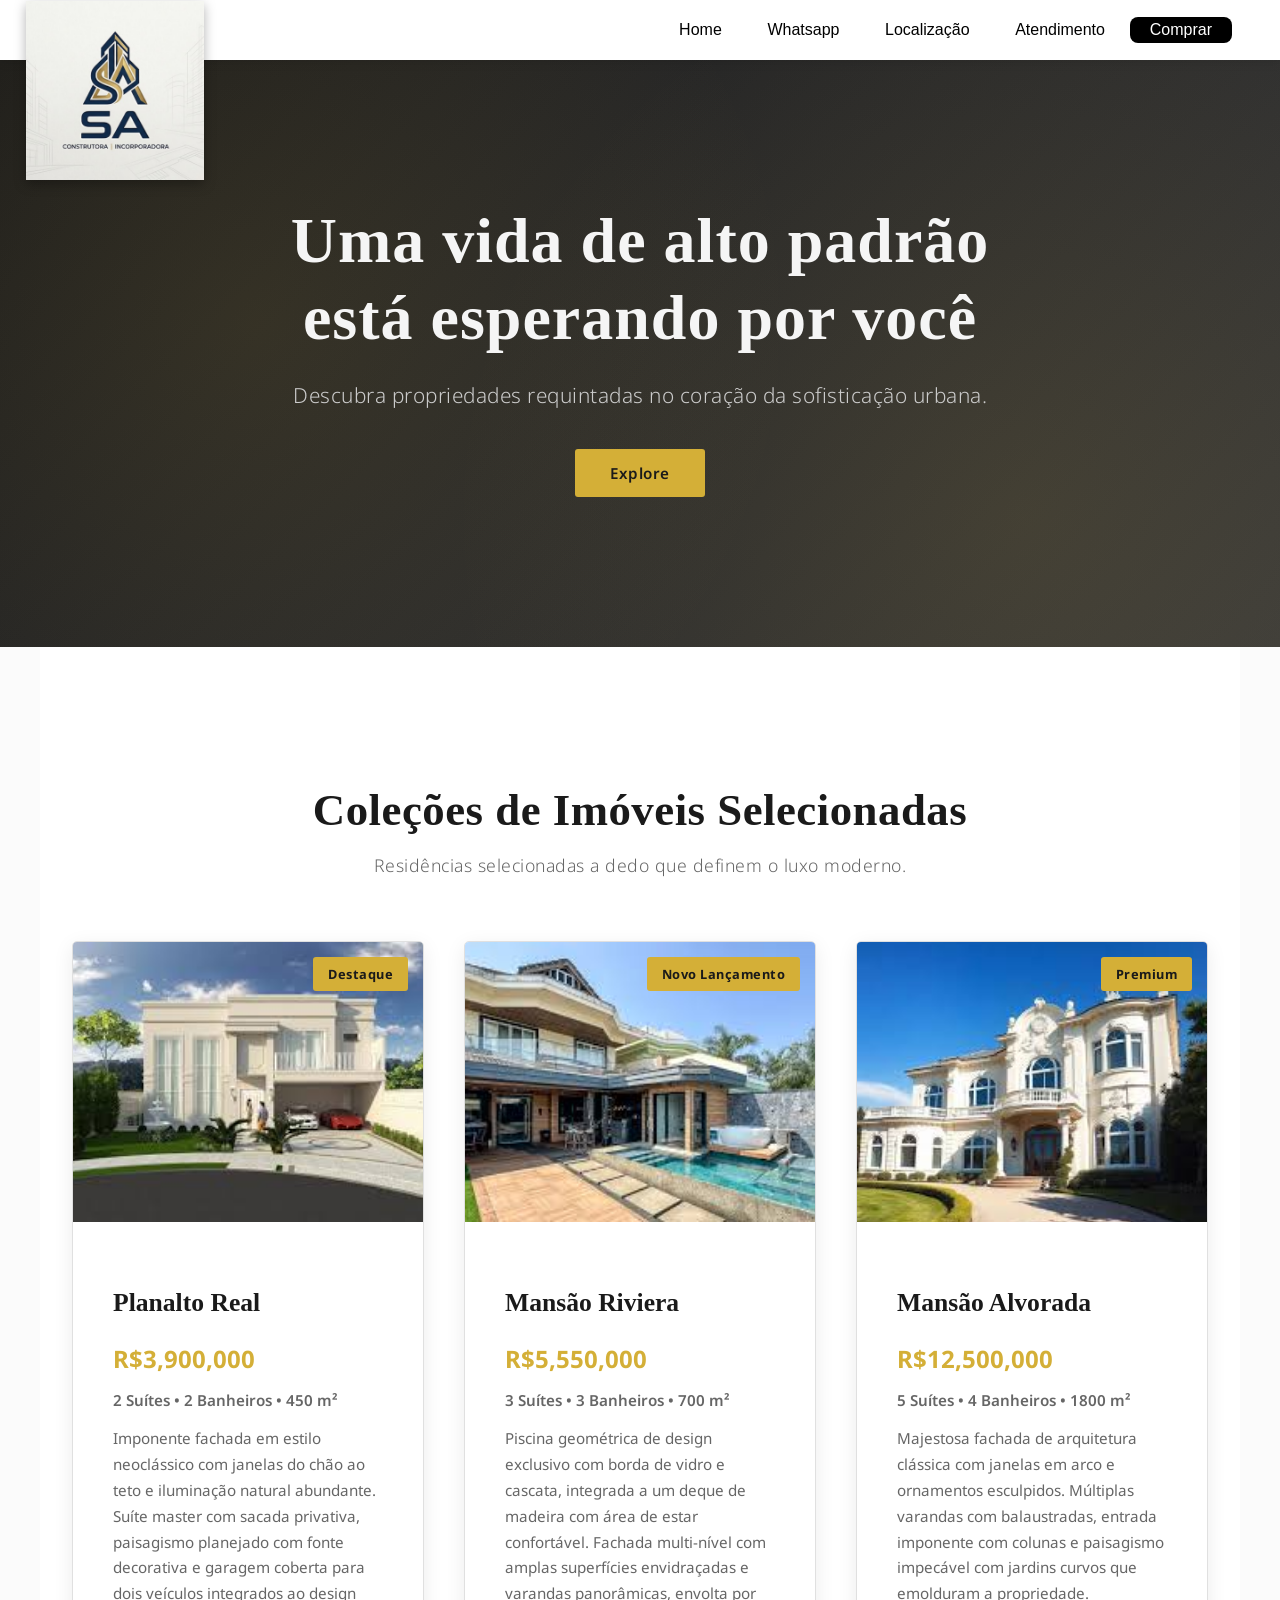
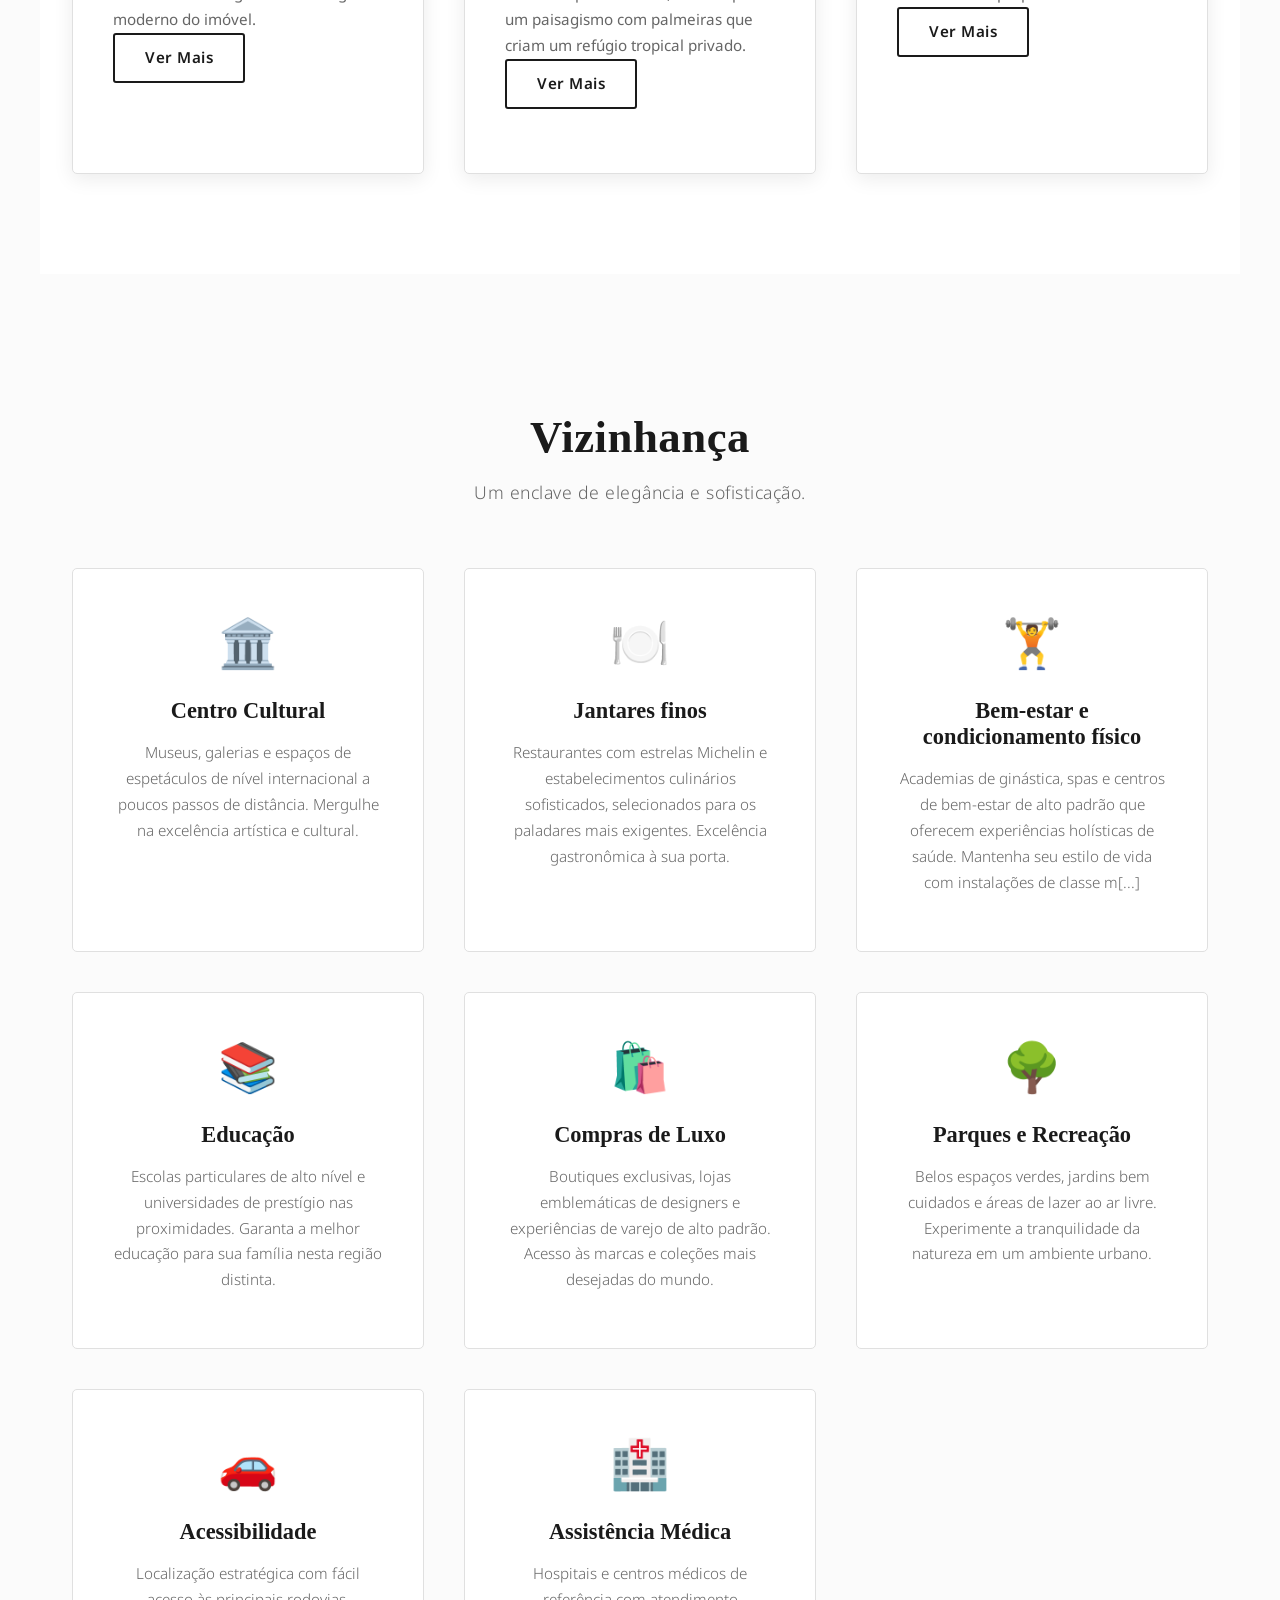
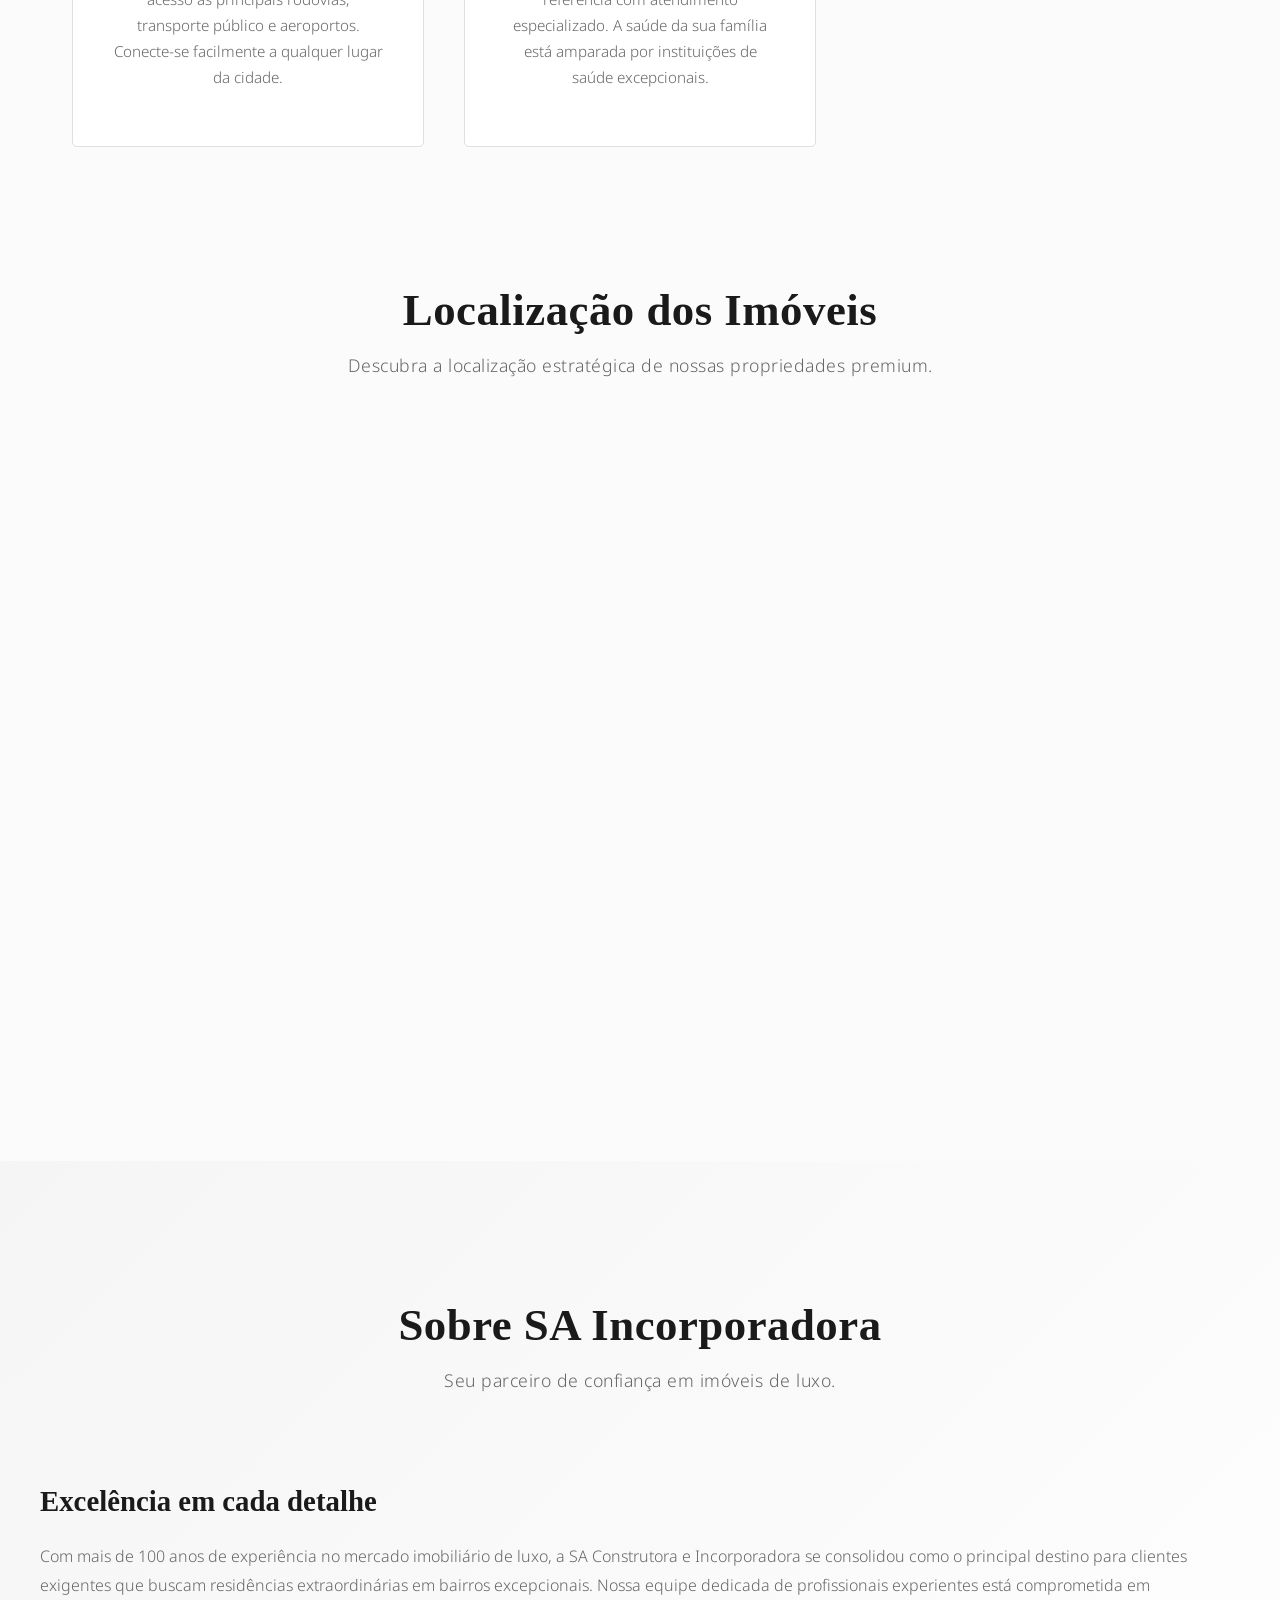
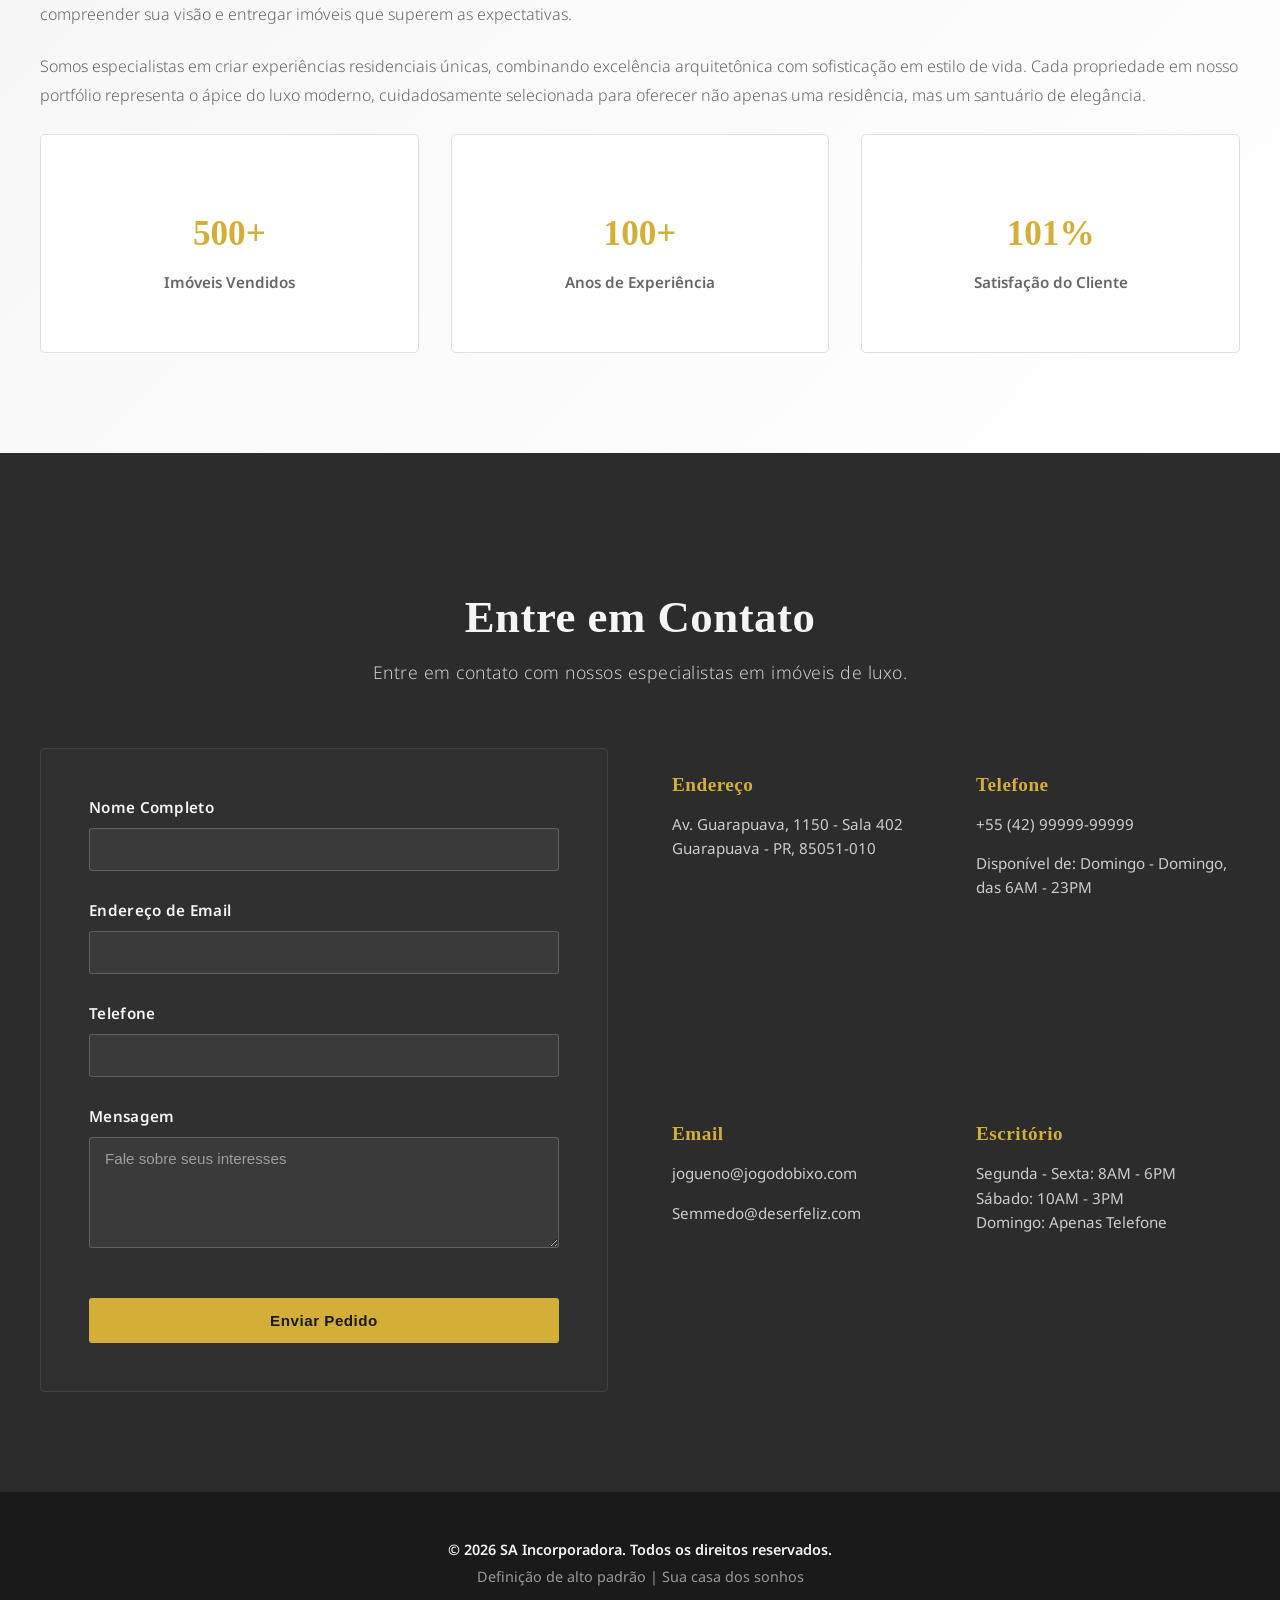
==== commit 0c9a31f3: "a" ====
--- a/index.html
+++ b/index.html
@@ -164,8 +164,8 @@
         </div>
 
         <div class="localizacao-container">
-            <div class="localizacao-mapa-info">
-                <div class="mapa-representativo">
+            
+             <div class="mapa-representativo">
                     <iframe
                         src="https://www.google.com/maps/embed?pb=!1m14!1m12!1m3!1d1088.058929818182!2d-51.466981148448234!3d-25.34664708428611!2m3!1f0!2f0!3f0!3m2!1i1024!2i768!4f13.1!5e1!3m2!1spt-BR!2sbr!4v1782431974794!5m2!1spt-BR!2sbr"
                         width="100%"
@@ -175,9 +175,9 @@
                         loading="lazy"
                         referrerpolicy="strict-origin-when-cross-origin">
                     </iframe>
-                </div>
-
-                
+            </div>
+
+        </div>        
 
 
     <!-- informacoes -->
--- a/style.css
+++ b/style.css
@@ -313,21 +313,14 @@
 /* mapa de localizacao */
 
 .localizacao-container {
-     position: relative;
+    position: relative;
     width: 100%;
     padding-bottom: 56.25%; 
     height: 0;
     overflow: hidden;
 }
 
-.mapa-representativo {
-    position: absolute;
-    top: 0;
-    left: 0;
-    width: 100%;
-    height: 100%;
-    border: 0; 
-}
+
 
 /* contato-formulario */
 .company-info {
